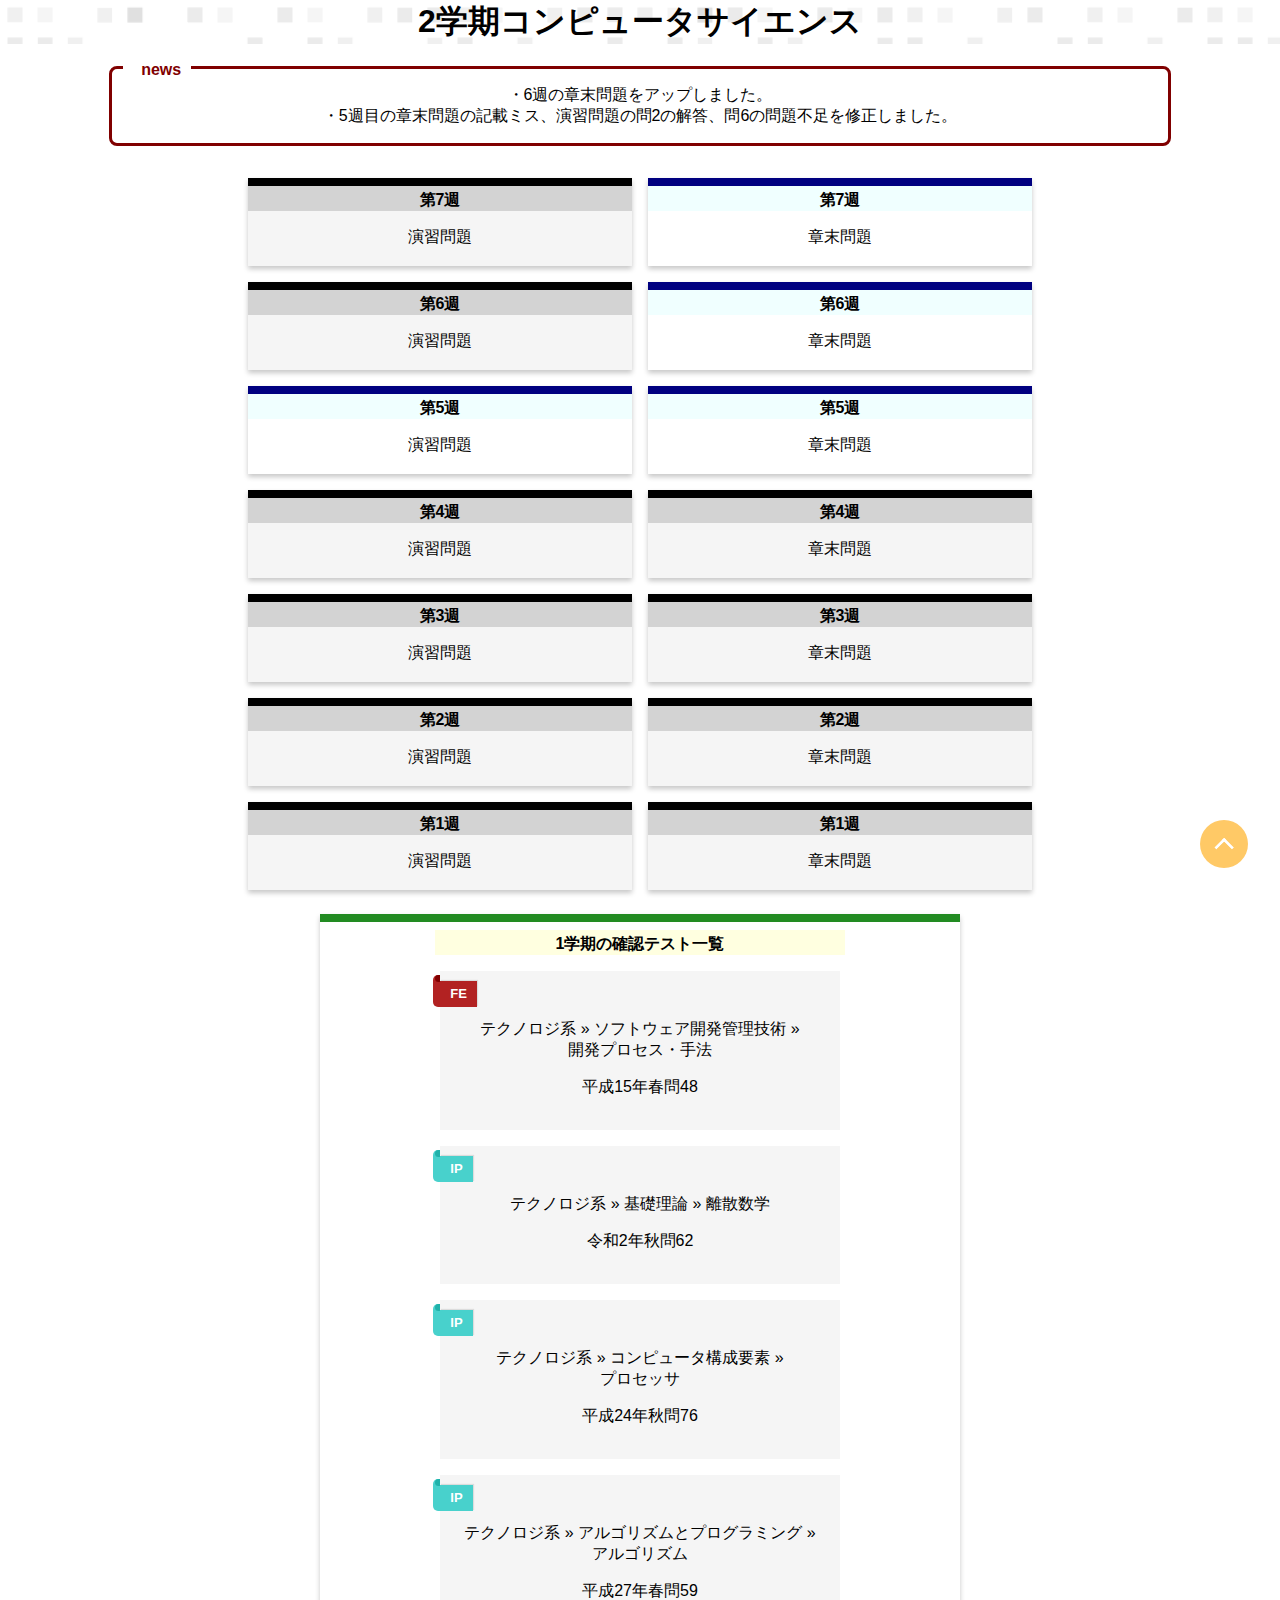
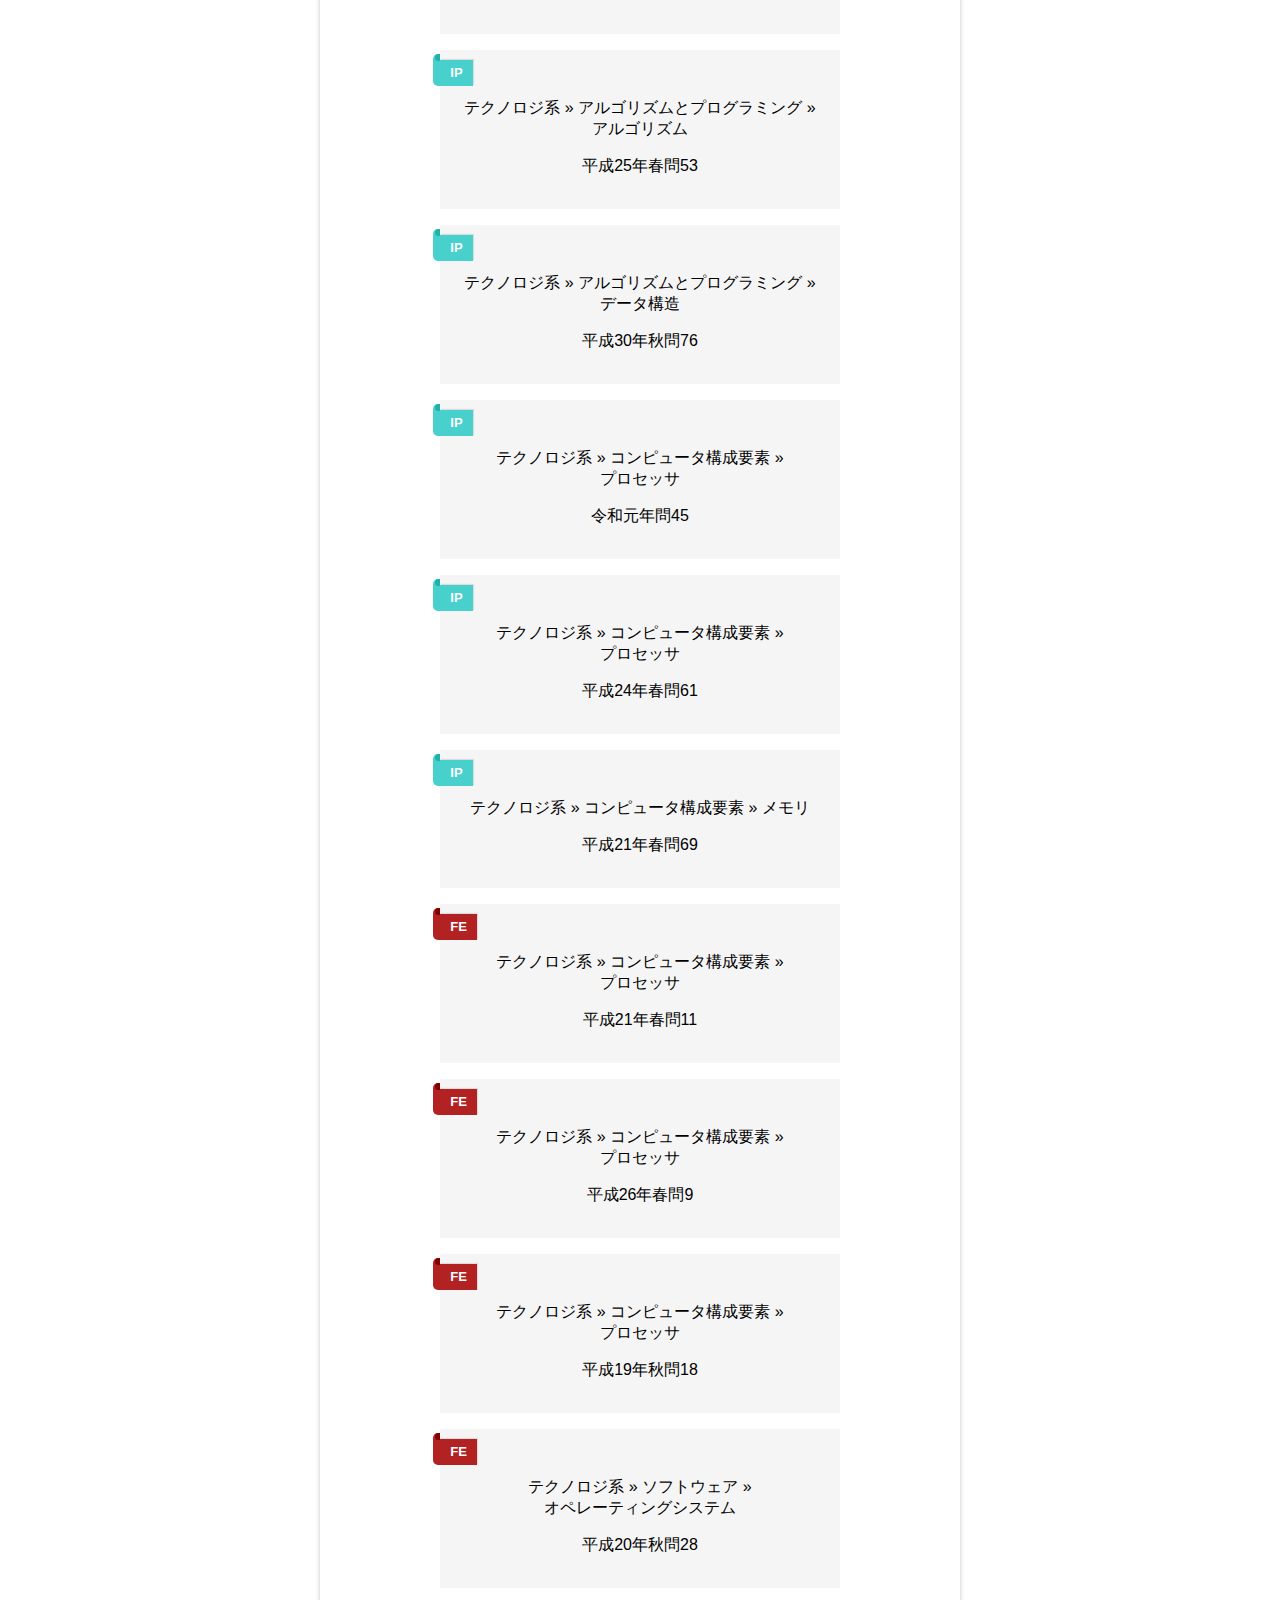
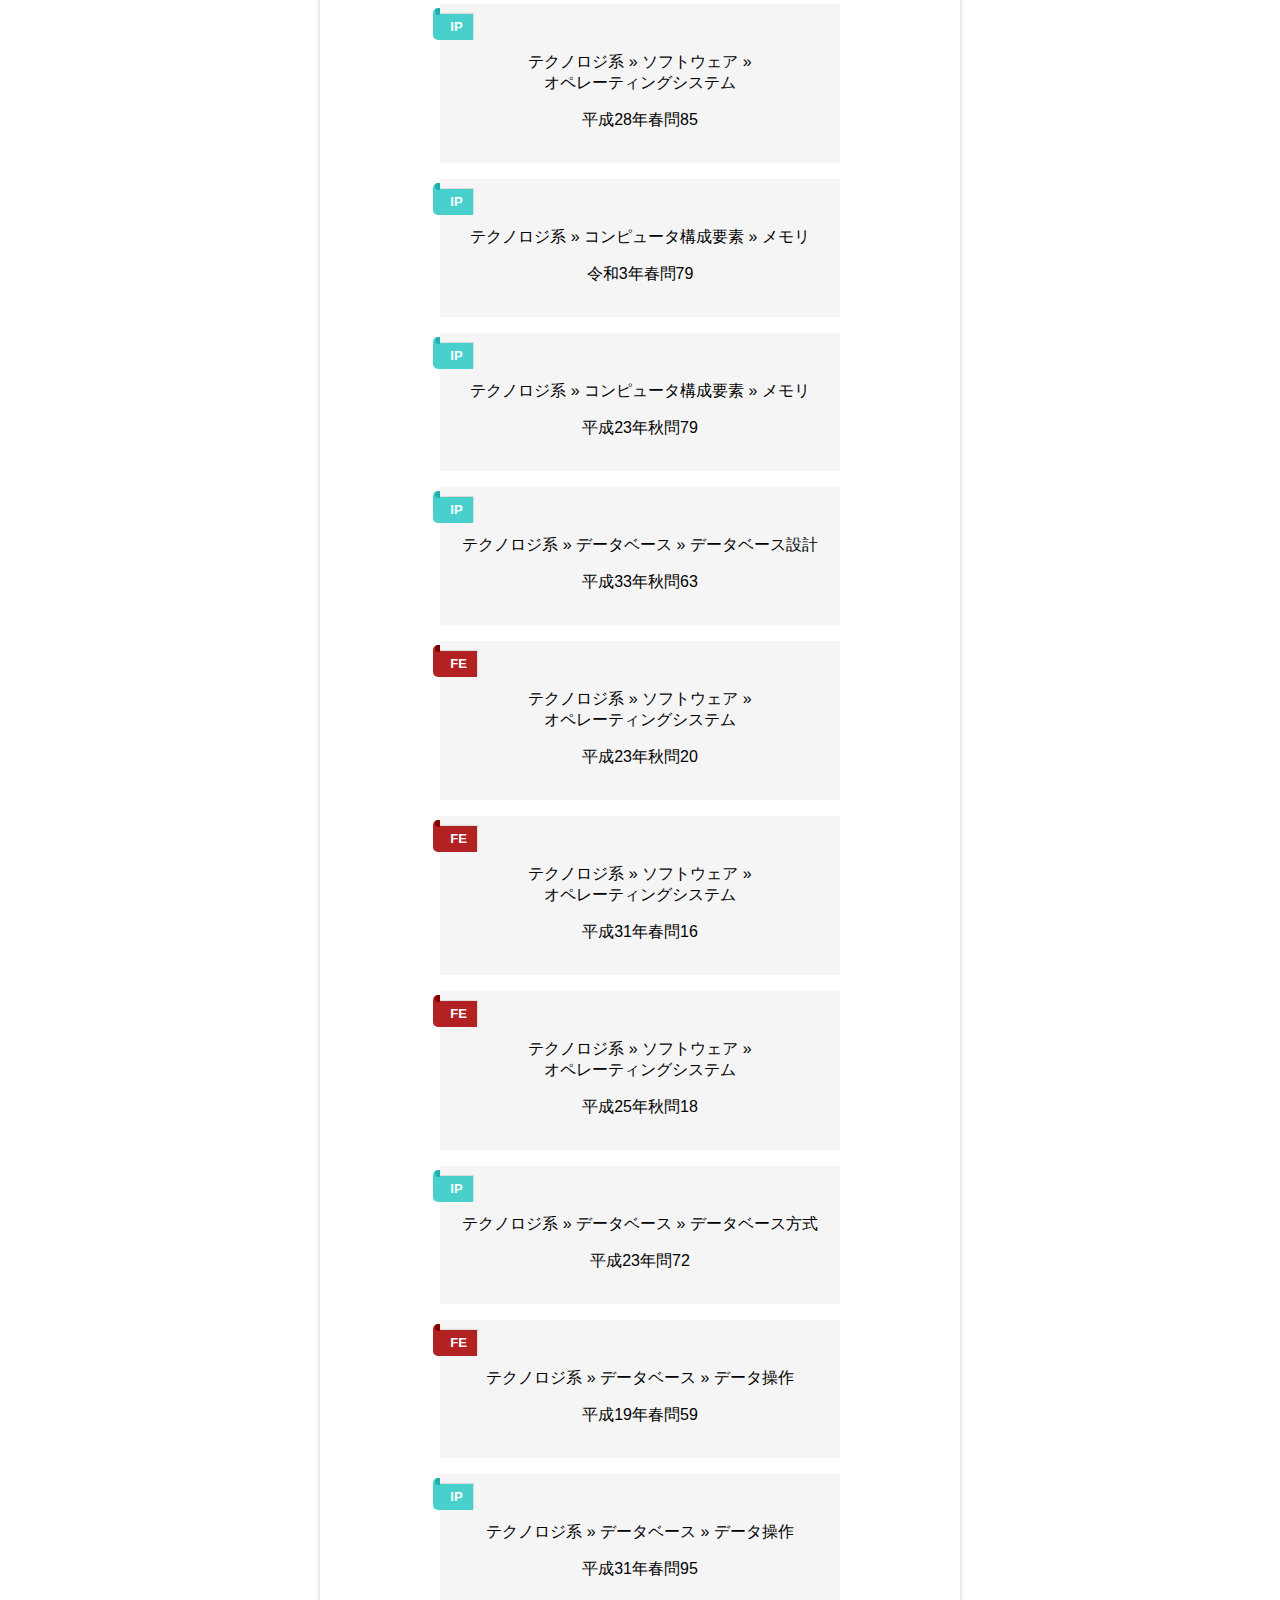
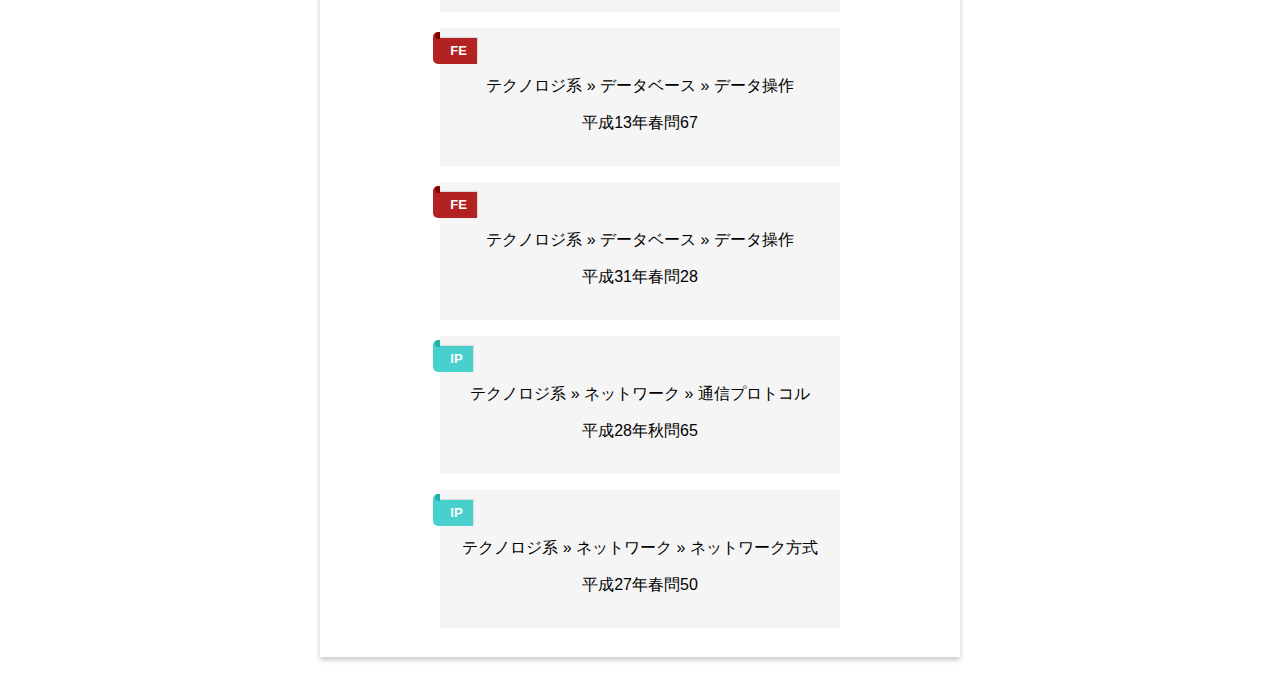
==== index.html @ ef357060 "Update index.html" ====
<!doctype html>
<html>
	<head>
		<meta charset = "UTF-8">
		<meta name = "viewport" content = "width = device-width, initial-scale = 1">
		<title>コンピュータサイエンスまとめ</title>
		<link rel="shortcut icon" type="image/x-icon" href="img/icon.png">
		<link rel = "stylesheet" href = "css/StyleSheet.css" />
	</head>
	<body id = "Page_top">
		<h1 id = "BgH1"><div>2学期コンピュータサイエンス</div></h1>
		<div class = "info">
			<div class = "infoTitle"><span class = "blink">news</span></div>
				<div>・6週の章末問題をアップしました。</div>
				<div>・5週目の章末問題の記載ミス、演習問題の問2の解答、問6の問題不足を修正しました。</div>
			</div>
		</div>
		<div id = "scl"></div>
		<div id = "week">
			<div id = "DMcontents">
				<div id = "DMweeknum">第7週</div><div>演習問題</div>
			</div>
			<div id = "contents">
				<div id = "weeknum">第7週</div><div><a href = "syoumatu6.html">章末問題</a></div>
			</div>
		</div>
		<div id = "week">
			<div id = "DMcontents">
				<div id = "DMweeknum">第6週</div><div>演習問題</div>
			</div>
			<div id = "contents">
				<div id = "weeknum">第6週</div><div><a href = "syoumatu5.html">章末問題</a></div>
			</div>
		</div>
		<div id = "week">
			<div id = "contents">
				<div id = "weeknum">第5週</div><div><a href = "ensyuu5.html">演習問題</a></div>
			</div>
			<div id = "contents">
				<div id = "weeknum">第5週</div><div><a href = "syoumatu5.html">章末問題</a></div>
			</div>
		</div>
		<div id = "week">
			<div id = "DMcontents">
				<div id = "DMweeknum">第4週</div><div>演習問題</div>
			</div>
			<div id = "DMcontents">
				<div id = "DMweeknum">第4週</div><div>章末問題</div>
			</div>
		</div>
		<div id = "week">
			<div id = "DMcontents">
				<div id = "DMweeknum">第3週</div><div>演習問題</div>
			</div>
			<div id = "DMcontents">
				<div id = "DMweeknum">第3週</div><div>章末問題</div>
			</div>
		</div>
		<div id = "week">
			<div id = "DMcontents">
				<div id = "DMweeknum">第2週</div><div>演習問題</div>
			</div>
			<div id = "DMcontents">
				<div id = "DMweeknum">第2週</div><div>章末問題</div>
			</div>
		</div>
		<div id = "week">
			<div id = "DMcontents">
				<div id = "DMweeknum">第1週</div><div>演習問題</div>
			</div>
			<div id = "DMcontents">
				<div id = "DMweeknum">第1週</div><div>章末問題</div>
			</div>
		</div>
		<div id = "beforeGakki">
			<div id = "beforeGakki_contents">
				<div id = "beforeGakki_weeknum">1学期の確認テスト一覧</div>
				<div class="beforeGakki">
					<h3 class="beforeGakkiFE">FE</h3>
					<div>テクノロジ系 » ソフトウェア開発管理技術 » 開発プロセス・手法</div>
					<div><a href = "https://www.fe-siken.com/kakomon/15_haru/q48.html" target = "_blank"">平成15年春問48</a></div>
				</div>
				<div class="beforeGakki">
					<h3 class="beforeGakkiIP">IP</h3>
					<div>テクノロジ系 » 基礎理論 » 離散数学</div>
					<div><a href = "https://www.itpassportsiken.com/kakomon/02_aki/q62.html" target = "_blank">令和2年秋問62</a></div>
				</div>
				<div class="beforeGakki">
					<h3 class="beforeGakkiIP">IP</h3>
					<div>テクノロジ系 » コンピュータ構成要素 » プロセッサ</div>
					<div><a href = "https://www.itpassportsiken.com/kakomon/24_aki/q76.html" target = "_blank">平成24年秋問76</a></div>
				</div>
				<div class="beforeGakki">
					<h3 class="beforeGakkiIP">IP</h3>
					<div>テクノロジ系 » アルゴリズムとプログラミング » アルゴリズム</div>
					<div><a href = "https://www.itpassportsiken.com/kakomon/27_haru/q59.html" target = "_blank">平成27年春問59</a></div>
				</div>
				<div class="beforeGakki">
					<h3 class="beforeGakkiIP">IP</h3>
					<div>テクノロジ系 » アルゴリズムとプログラミング » アルゴリズム</div>
					<div><a href = "https://www.itpassportsiken.com/kakomon/25_haru/q53.html" target = "_blank">平成25年春問53</a></div>
				</div>
				<div class="beforeGakki">
					<h3 class="beforeGakkiIP">IP</h3>
					<div>テクノロジ系 » アルゴリズムとプログラミング » データ構造</div>
					<div><a href = "https://www.itpassportsiken.com/kakomon/30_aki/q76.html" target = "_blank">平成30年秋問76</a></div>
				</div>
				<div class="beforeGakki">
					<h3 class="beforeGakkiIP">IP</h3>
					<div>テクノロジ系 » コンピュータ構成要素 » プロセッサ</div>
					<div><a href = "https://www.itpassportsiken.com/kakomon/01_sample/q45.html" target = "_blank">令和元年問45</a></div>
				</div>
				<div class="beforeGakki">
					<h3 class="beforeGakkiIP">IP</h3>
					<div>テクノロジ系 » コンピュータ構成要素 » プロセッサ</div>
					<div><a href = "https://www.itpassportsiken.com/kakomon/24_haru/q61.html" target = "_blank">平成24年春問61</a></div>
				</div>
				<div class="beforeGakki">
					<h3 class="beforeGakkiIP">IP</h3>
					<div>テクノロジ系 » コンピュータ構成要素 » メモリ</div>
					<div><a href = "https://www.itpassportsiken.com/kakomon/21_haru/q69.html" target = "_blank">平成21年春問69</a></div>
				</div>
				<div class="beforeGakki">
					<h3 class="beforeGakkiFE">FE</h3>
					<div>テクノロジ系 » コンピュータ構成要素 » プロセッサ</div>
					<div><a href = "https://www.fe-siken.com/kakomon/21_haru/q11.html" target = "_blank">平成21年春問11</a></div>
				</div>
				<div class="beforeGakki">
					<h3 class="beforeGakkiFE">FE</h3>
					<div>テクノロジ系 » コンピュータ構成要素 » プロセッサ</div>
					<div><a href = "https://www.fe-siken.com/kakomon/26_haru/q9.html" target = "_blank">平成26年春問9</a></div>
				</div>
				<div class="beforeGakki">
					<h3 class="beforeGakkiFE">FE</h3>
					<div>テクノロジ系 » コンピュータ構成要素 » プロセッサ</div>
					<div><a href = "https://www.fe-siken.com/kakomon/19_aki/q18.html" target = "_blank">平成19年秋問18</a></div>
				</div>
				<div class="beforeGakki">
					<h3 class="beforeGakkiFE">FE</h3>
					<div>テクノロジ系 » ソフトウェア » オペレーティングシステム</div>
					<div><a href = "https://www.fe-siken.com/kakomon/20_aki/q28.html" target = "_blank">平成20年秋問28</a></div>
				</div>
				<div class="beforeGakki">
					<h3 class="beforeGakkiIP">IP</h3>
					<div>テクノロジ系 » ソフトウェア » オペレーティングシステム</div>
					<div><a href = "https://www.itpassportsiken.com/kakomon/28_haru/q85.html" target = "_blank">平成28年春問85</a></div>
				</div>
				<div class="beforeGakki">
					<h3 class="beforeGakkiIP">IP</h3>
					<div>テクノロジ系 » コンピュータ構成要素 » メモリ</div>
					<div><a href = "https://www.itpassportsiken.com/kakomon/03_haru/q64.html" target = "_blank">令和3年春問79</a></div>
				</div>
				<div class="beforeGakki">
					<h3 class="beforeGakkiIP">IP</h3>
					<div>テクノロジ系 » コンピュータ構成要素 » メモリ</div>
					<div><a href = "https://www.itpassportsiken.com/kakomon/23_aki/q79.html" target = "_blank">平成23年秋問79</a></div>
				</div>
				<div class="beforeGakki">
					<h3 class="beforeGakkiIP">IP</h3>
					<div>テクノロジ系 » データベース » データベース設計</div>
					<div><a href = "https://www.itpassportsiken.com/kakomon/22_aki/q63.html" target = "_blank">平成33年秋問63</a></div>
				</div>
				<div class="beforeGakki">
					<h3 class="beforeGakkiFE">FE</h3>
					<div>テクノロジ系 » ソフトウェア » オペレーティングシステム</div>
					<div><a href = "https://www.fe-siken.com/kakomon/23_aki/q20.html" target = "_blank">平成23年秋問20</a></div>
				</div>
				<div class="beforeGakki">
					<h3 class="beforeGakkiFE">FE</h3>
					<div>テクノロジ系 » ソフトウェア » オペレーティングシステム</div>
					<div><a href = "https://www.fe-siken.com/kakomon/31_haru/q16.html" target = "_blank">平成31年春問16</a></div>
				</div>
				<div class="beforeGakki">
					<h3 class="beforeGakkiFE">FE</h3>
					<div>テクノロジ系 » ソフトウェア » オペレーティングシステム</div>
					<div><a href = "https://www.fe-siken.com/kakomon/25_aki/q18.html" target = "_blank">平成25年秋問18</a></div>
				</div>
				<div class="beforeGakki">
					<h3 class="beforeGakkiIP">IP</h3>
					<div>テクノロジ系 » データベース » データベース方式</div>
					<div><a href = "https://www.itpassportsiken.com/bunya.php?m=21&s=1&no=8" target = "_blank">平成23年問72</a></div>
				</div>
				<div class="beforeGakki">
					<h3 class="beforeGakkiFE">FE</h3>
					<div>テクノロジ系 » データベース » データ操作</div>
					<div><a href = "https://www.fe-siken.com/bunya.php?m=9&s=3&no=55" target = "_blank">平成19年春問59</a></div>
				</div>
				<div class="beforeGakki">
					<h3 class="beforeGakkiIP">IP</h3>
					<div>テクノロジ系 » データベース » データ操作</div>
					<div><a href = "https://www.itpassportsiken.com/bunya.php?m=21&s=3&no=4" target = "_blank">平成31年春問95</a></div>
				</div>
				<div class="beforeGakki">
					<h3 class="beforeGakkiFE">FE</h3>
					<div>テクノロジ系 » データベース » データ操作</div>
					<div><a href = "https://www.fe-siken.com/bunya.php?m=9&s=3&no=5" target = "_blank">平成13年春問67</a></div>
				</div>
				<div class="beforeGakki">
					<h3 class="beforeGakkiFE">FE</h3>
					<div>テクノロジ系 » データベース » データ操作</div>
					<div><a href = "https://www.fe-siken.com/bunya.php?m=9&s=3&no=4" target = "_blank">平成31年春問28</a></div>
				</div>
				<div class="beforeGakki">
					<h3 class="beforeGakkiIP">IP</h3>
					<div>テクノロジ系 » ネットワーク » 通信プロトコル</div>
					<div><a href = "https://www.itpassportsiken.com/bunya.php?m=22&s=2&no=8" target = "_blank">平成28年秋問65</a></div>
				</div>
				<div class="beforeGakki">
					<h3 class="beforeGakkiIP">IP</h3>
					<div>テクノロジ系 » ネットワーク » ネットワーク方式</div>
					<div><a href = "https://www.itpassportsiken.com/bunya.php?m=22&s=1&no=41" target = "_blank">平成27年春問50</a></div>
				</div>
			</div>
		</div>
		<div class = "ToTop"><a href = "#Page_top"></a></div>
	</body>
</html>
---- css/StyleSheet.css ----
@charset "UTF-8";

* { font-family: sans-serif; word-break: keep-all; overflow-wrap: break-word; margin: 0; padding: 0; }
body { -webkit-text-size-adjust: 100%; }

#BgH1 { margin-bottom: .7em; background-color: white; background-image: url("data:image/svg+xml,%3Csvg xmlns='http://www.w3.org/2000/svg' viewBox='0 0 2000 1500'%3E%3Cdefs%3E%3Crect stroke='%23ffffff' stroke-width='.5' width='1' height='1' id='s'/%3E%3Cpattern id='a' width='3' height='3' patternUnits='userSpaceOnUse' patternTransform='scale(50) translate(-980 -735)'%3E%3Cuse fill='%23fafafa' href='%23s' y='2'/%3E%3Cuse fill='%23fafafa' href='%23s' x='1' y='2'/%3E%3Cuse fill='%23f5f5f5' href='%23s' x='2' y='2'/%3E%3Cuse fill='%23f5f5f5' href='%23s'/%3E%3Cuse fill='%23f0f0f0' href='%23s' x='2'/%3E%3Cuse fill='%23f0f0f0' href='%23s' x='1' y='1'/%3E%3C/pattern%3E%3Cpattern id='b' width='7' height='11' patternUnits='userSpaceOnUse' patternTransform='scale(50) translate(-980 -735)'%3E%3Cg fill='%23ebebeb'%3E%3Cuse href='%23s'/%3E%3Cuse href='%23s' y='5' /%3E%3Cuse href='%23s' x='1' y='10'/%3E%3Cuse href='%23s' x='2' y='1'/%3E%3Cuse href='%23s' x='2' y='4'/%3E%3Cuse href='%23s' x='3' y='8'/%3E%3Cuse href='%23s' x='4' y='3'/%3E%3Cuse href='%23s' x='4' y='7'/%3E%3Cuse href='%23s' x='5' y='2'/%3E%3Cuse href='%23s' x='5' y='6'/%3E%3Cuse href='%23s' x='6' y='9'/%3E%3C/g%3E%3C/pattern%3E%3Cpattern id='h' width='5' height='13' patternUnits='userSpaceOnUse' patternTransform='scale(50) translate(-980 -735)'%3E%3Cg fill='%23ebebeb'%3E%3Cuse href='%23s' y='5'/%3E%3Cuse href='%23s' y='8'/%3E%3Cuse href='%23s' x='1' y='1'/%3E%3Cuse href='%23s' x='1' y='9'/%3E%3Cuse href='%23s' x='1' y='12'/%3E%3Cuse href='%23s' x='2'/%3E%3Cuse href='%23s' x='2' y='4'/%3E%3Cuse href='%23s' x='3' y='2'/%3E%3Cuse href='%23s' x='3' y='6'/%3E%3Cuse href='%23s' x='3' y='11'/%3E%3Cuse href='%23s' x='4' y='3'/%3E%3Cuse href='%23s' x='4' y='7'/%3E%3Cuse href='%23s' x='4' y='10'/%3E%3C/g%3E%3C/pattern%3E%3Cpattern id='c' width='17' height='13' patternUnits='userSpaceOnUse' patternTransform='scale(50) translate(-980 -735)'%3E%3Cg fill='%23e5e5e5'%3E%3Cuse href='%23s' y='11'/%3E%3Cuse href='%23s' x='2' y='9'/%3E%3Cuse href='%23s' x='5' y='12'/%3E%3Cuse href='%23s' x='9' y='4'/%3E%3Cuse href='%23s' x='12' y='1'/%3E%3Cuse href='%23s' x='16' y='6'/%3E%3C/g%3E%3C/pattern%3E%3Cpattern id='d' width='19' height='17' patternUnits='userSpaceOnUse' patternTransform='scale(50) translate(-980 -735)'%3E%3Cg fill='%23ffffff'%3E%3Cuse href='%23s' y='9'/%3E%3Cuse href='%23s' x='16' y='5'/%3E%3Cuse href='%23s' x='14' y='2'/%3E%3Cuse href='%23s' x='11' y='11'/%3E%3Cuse href='%23s' x='6' y='14'/%3E%3C/g%3E%3Cg fill='%23e0e0e0'%3E%3Cuse href='%23s' x='3' y='13'/%3E%3Cuse href='%23s' x='9' y='7'/%3E%3Cuse href='%23s' x='13' y='10'/%3E%3Cuse href='%23s' x='15' y='4'/%3E%3Cuse href='%23s' x='18' y='1'/%3E%3C/g%3E%3C/pattern%3E%3Cpattern id='e' width='47' height='53' patternUnits='userSpaceOnUse' patternTransform='scale(50) translate(-980 -735)'%3E%3Cg fill='%23F60'%3E%3Cuse href='%23s' x='2' y='5'/%3E%3Cuse href='%23s' x='16' y='38'/%3E%3Cuse href='%23s' x='46' y='42'/%3E%3Cuse href='%23s' x='29' y='20'/%3E%3C/g%3E%3C/pattern%3E%3Cpattern id='f' width='59' height='71' patternUnits='userSpaceOnUse' patternTransform='scale(50) translate(-980 -735)'%3E%3Cg fill='%23F60'%3E%3Cuse href='%23s' x='33' y='13'/%3E%3Cuse href='%23s' x='27' y='54'/%3E%3Cuse href='%23s' x='55' y='55'/%3E%3C/g%3E%3C/pattern%3E%3Cpattern id='g' width='139' height='97' patternUnits='userSpaceOnUse' patternTransform='scale(50) translate(-980 -735)'%3E%3Cg fill='%23F60'%3E%3Cuse href='%23s' x='11' y='8'/%3E%3Cuse href='%23s' x='51' y='13'/%3E%3Cuse href='%23s' x='17' y='73'/%3E%3Cuse href='%23s' x='99' y='57'/%3E%3C/g%3E%3C/pattern%3E%3C/defs%3E%3Crect fill='url(%23a)' width='100%25' height='100%25'/%3E%3Crect fill='url(%23b)' width='100%25' height='100%25'/%3E%3Crect fill='url(%23h)' width='100%25' height='100%25'/%3E%3Crect fill='url(%23c)' width='100%25' height='100%25'/%3E%3Crect fill='url(%23d)' width='100%25' height='100%25'/%3E%3Crect fill='url(%23e)' width='100%25' height='100%25'/%3E%3Crect fill='url(%23f)' width='100%25' height='100%25'/%3E%3Crect fill='url(%23g)' width='100%25' height='100%25'/%3E%3C/svg%3E"); background-attachment: fixed; text-align: center; }
.blink { -webkit-animation: blink 3s ease infinite; animation: blink 3s ease infinite; padding-left: .5em; color: maroon; font-weight: bold; }
@-webkit-keyframes blink { 0% { opacity: 0; } 100% { opacity: 1; } }
@keyframes blink { 0% { opacity: 0 ;} 100% { opacity: 1; } }

.info { background-color: white; text-align: center; position: relative; margin: 0 auto; width: 80%; padding: 1em; border: .2em solid maroon; border-radius: .5em; z-index: 2; }
.infoTitle { position: absolute; display: inline-block; top: -.7em; left: .7em; padding: 0 10px; line-height: 1.5em; font-size: 1em; background: white; color: maroon; font-weight: bold; }
.ToTop{ width: 3em; height: 3em; position: fixed; right: 2em; bottom: 2em; background: orange; opacity: 0.6; border-radius: 50%; z-index: 1; }
.ToTop a{ position: relative; display: block; width: 5em; height: 5em; }
.ToTop::before{ position: absolute; font-size: .7em; border-top: .3em solid white; border-right: .3em solid white; border-right-radius: 20px; border-radius: 0 .12em; content: ""; transform: translate( 1em, -.5em ) rotate( 315deg ); display: inline-block; padding-top: 0em; padding-left: 0em; width: 1em; height: 1em; right: 2.5em; bottom: .7em; }
#scl { background-color: white; height: 1.5em; width: 100%; position: relative; z-index: 2; }

#week { display: flex; justify-content: center; width: 100%; margin: 0 auto; text-align: center; }
#contents { padding: 0; margin: .5em; border-top: solid .5em navy; box-shadow: 0 3px 5px rgba(0, 0, 0, 0.22); height: 5em; width: 30%; }
#beforeGakki { display: flex; justify-content: center; width: 40rem; margin: 1em auto; text-align: center; border-top: solid .5em forestgreen; box-shadow: 0 3px 5px rgba(0, 0, 0, 0.22);  }
#beforeGakki_contents { padding: 0 0 1em 0; margin: .5em; width: 64%; }
#DMcontents { padding: 0; margin: .5em; border-top: solid .5em black; box-shadow: 0 3px 5px rgba(0, 0, 0, 0.22); height: 5em; width: 30%; background-color: whitesmoke; }
#beforeGakki_weeknum { font-weight: bold; padding-top: .2em; background-color: lightyellow; }
#DMweeknum { margin-bottom: 1em; font-weight: bold; padding-top: .2em; background-color: lightgray; }
#weeknum { margin-bottom: 1em; font-weight: bold; padding-top: .2em; background-color: azure; }
.beforeGakki { display: block; position: relative; margin: .35em auto; margin-top: 1em; padding: 1em; padding-top: 3em; width: 90%; background: whitesmoke; }
.beforeGakkiFE div { margin-top: 0; }
.beforeGakkiFE { display: inline-block; position: absolute; left: 0; top: 10px; box-sizing: border-box; padding: 0 10px; margin: 0 .05em; height: 2em; line-height: 2em; font-size: small; color: white; background: firebrick; box-shadow: 1px -1px 1px rgba(0, 0, 0, 0.1); }
.beforeGakkiFE:before { position: absolute; content: ''; top: -6px; left: -7px; border: none; height: 2.5em; width: 7px; background: firebrick; border-radius: 5px 0 0 5px; }
.beforeGakkiFE:after { position: absolute; content: ''; top: -6px; left: -5px; height: 7px; width: 5px; background: maroon; border-radius: 5px 0 0 5px; }
.beforeGakki div { margin-bottom: 1em; }
.beforeGakkiIP { display: inline-block; position: absolute; left: 0; top: 10px; box-sizing: border-box; padding: 0 10px; margin: 0 .05em; height: 2em; line-height: 2em; font-size: small; color: white; background: mediumturquoise; box-shadow: 1px -1px 1px rgba(0, 0, 0, 0.1); }
.beforeGakkiIP:before { position: absolute; content: ''; top: -6px; left: -7px; border: none; height: 2.5em; width: 7px; background: mediumturquoise; border-radius: 5px 0 0 5px; }
.beforeGakkiIP:after { position: absolute; content: ''; top: -6px; left: -5px; height: 7px; width: 5px; background: lightseagreen; border-radius: 5px 0 0 5px; }
a { text-decoration: none; }
a:link, a:visited, a:hover, a:active { color: black; }
.beforeGakki div a:hover { box-shadow: 0 15px 30px -5px rgba( 0, 0, 0, .15 ), 0 0 5px rgba( 0, 0, 0, .1 ); transform: translateY( -4px ); padding: .5em; }
.contents div a:hover { box-shadow: 0 15px 30px -5px rgba( 0, 0, 0, .15 ), 0 0 5px rgba( 0, 0, 0, .1 ); transform: translateY( -4px ); padding: .5em; }
.WaveRed { background: url( "../img/wave-red.png" ) bottom repeat-x; background-size: 1em; }

/* 共通 */
.CodeMaroon { color: maroon; }
.FontBold { font-weight: bold; }
.MarginTB10 { margin-top: 1em; margin-bottom: 1em; }

/* サブページ */
#SubPage_top { position: absolute; top: 0; width: 95%; margin-left: .5em; }
.balloon{ position: relative; padding: 1em; margin-top: .5em; background-color: teal; color: white; border-radius: 10px; width: 35%; left : 5em; }
.balloon::before{ content: ''; position: absolute; display: block; width: 0; height: 0; border-radius: 50%; transform: rotate( 45deg ); left: 20px; top: -15px; border-left: 20px solid teal; border-top: 20px solid teal; border-right: 20px solid transparent; border-bottom: 20px solid transparent; }
.balloon::after{ content: ''; position: absolute; display: block; width: 0; height: 0; border-radius: 50%; transform: rotate(45deg); left: 35px; top: -20px; border-left: 20px solid white; border-top: 20px solid white; border-right: 20px solid transparent; border-bottom: 20px solid transparent; }
.LinkAnserP { background-color: lightgreen; border: solid 1px black; padding: .7em 1em; width: 70%; margin: 1em 0 0 2em; }
.LinkAnserP:hover { opacity: 0.5; }

@media screen and ( max-width: 600px ){ 
	#contents, #DMcontents, #beforeGakki, .info { width: 87% !important; }
}
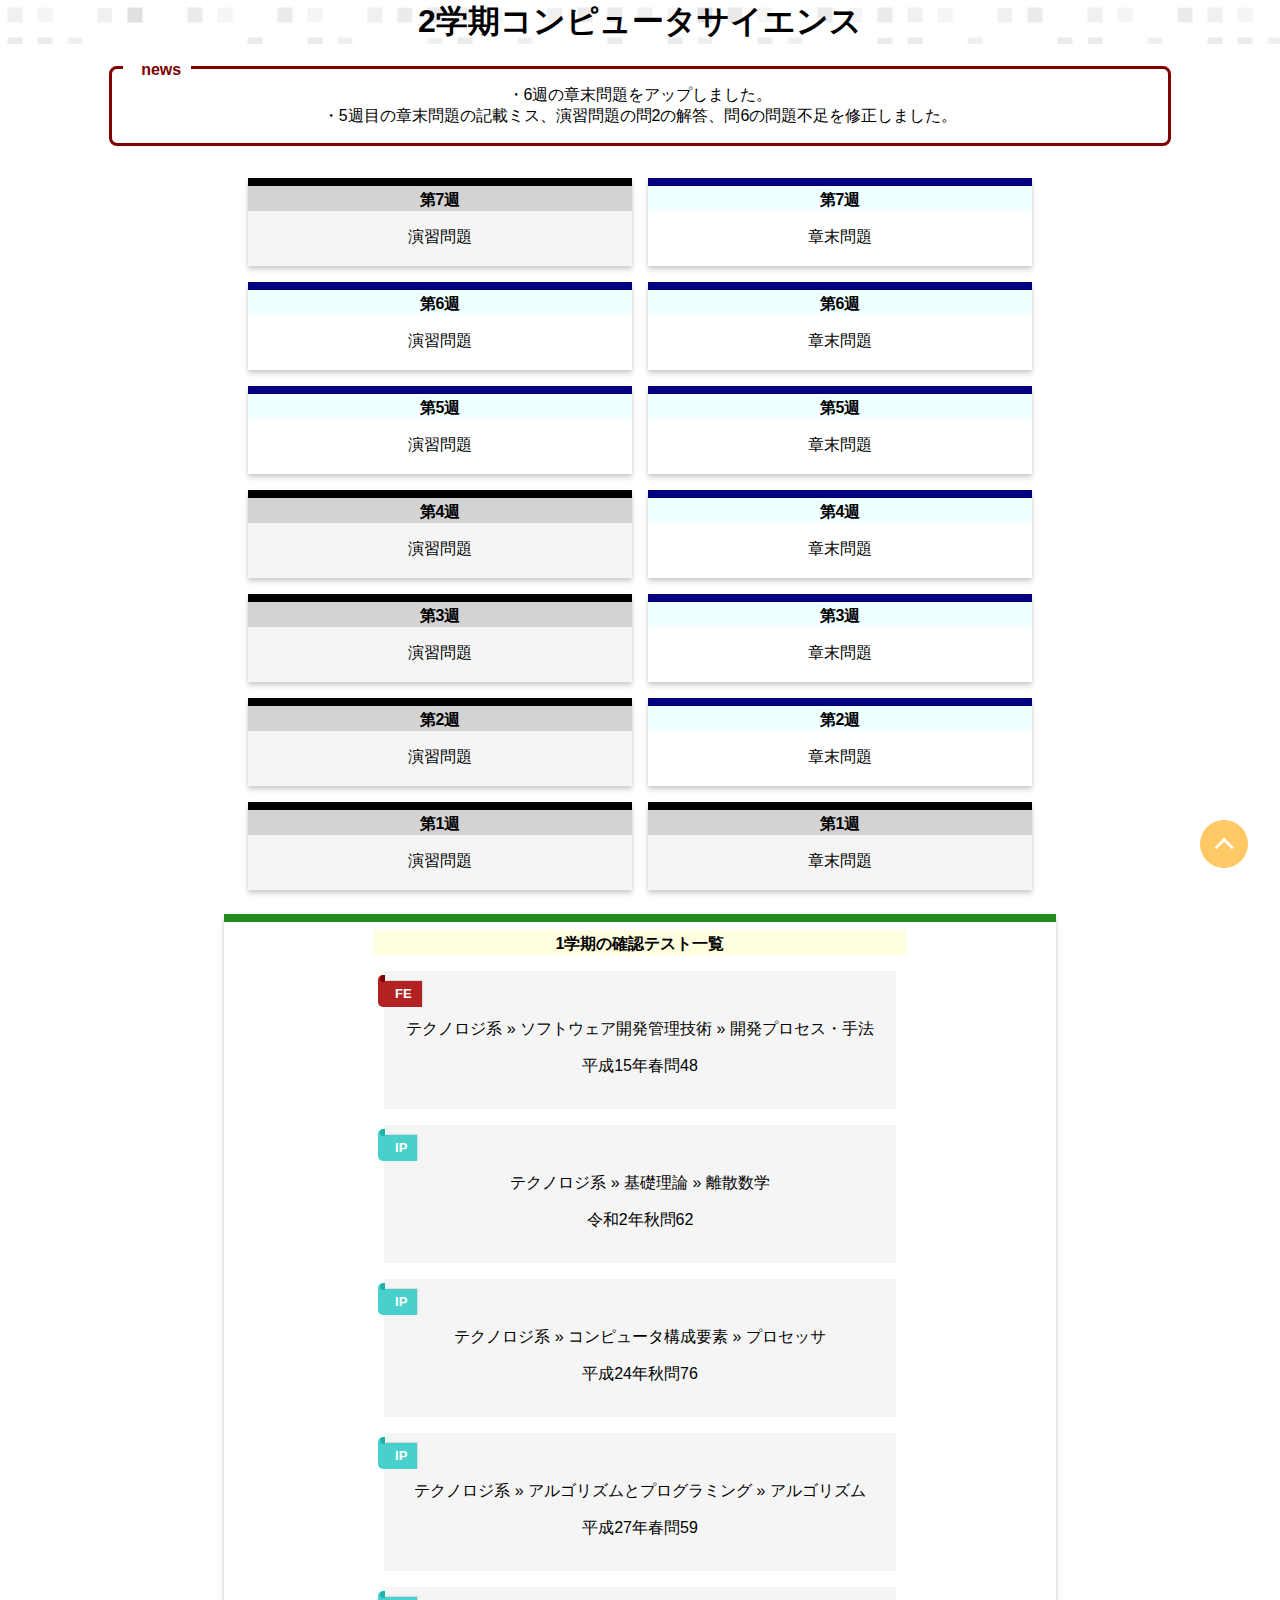
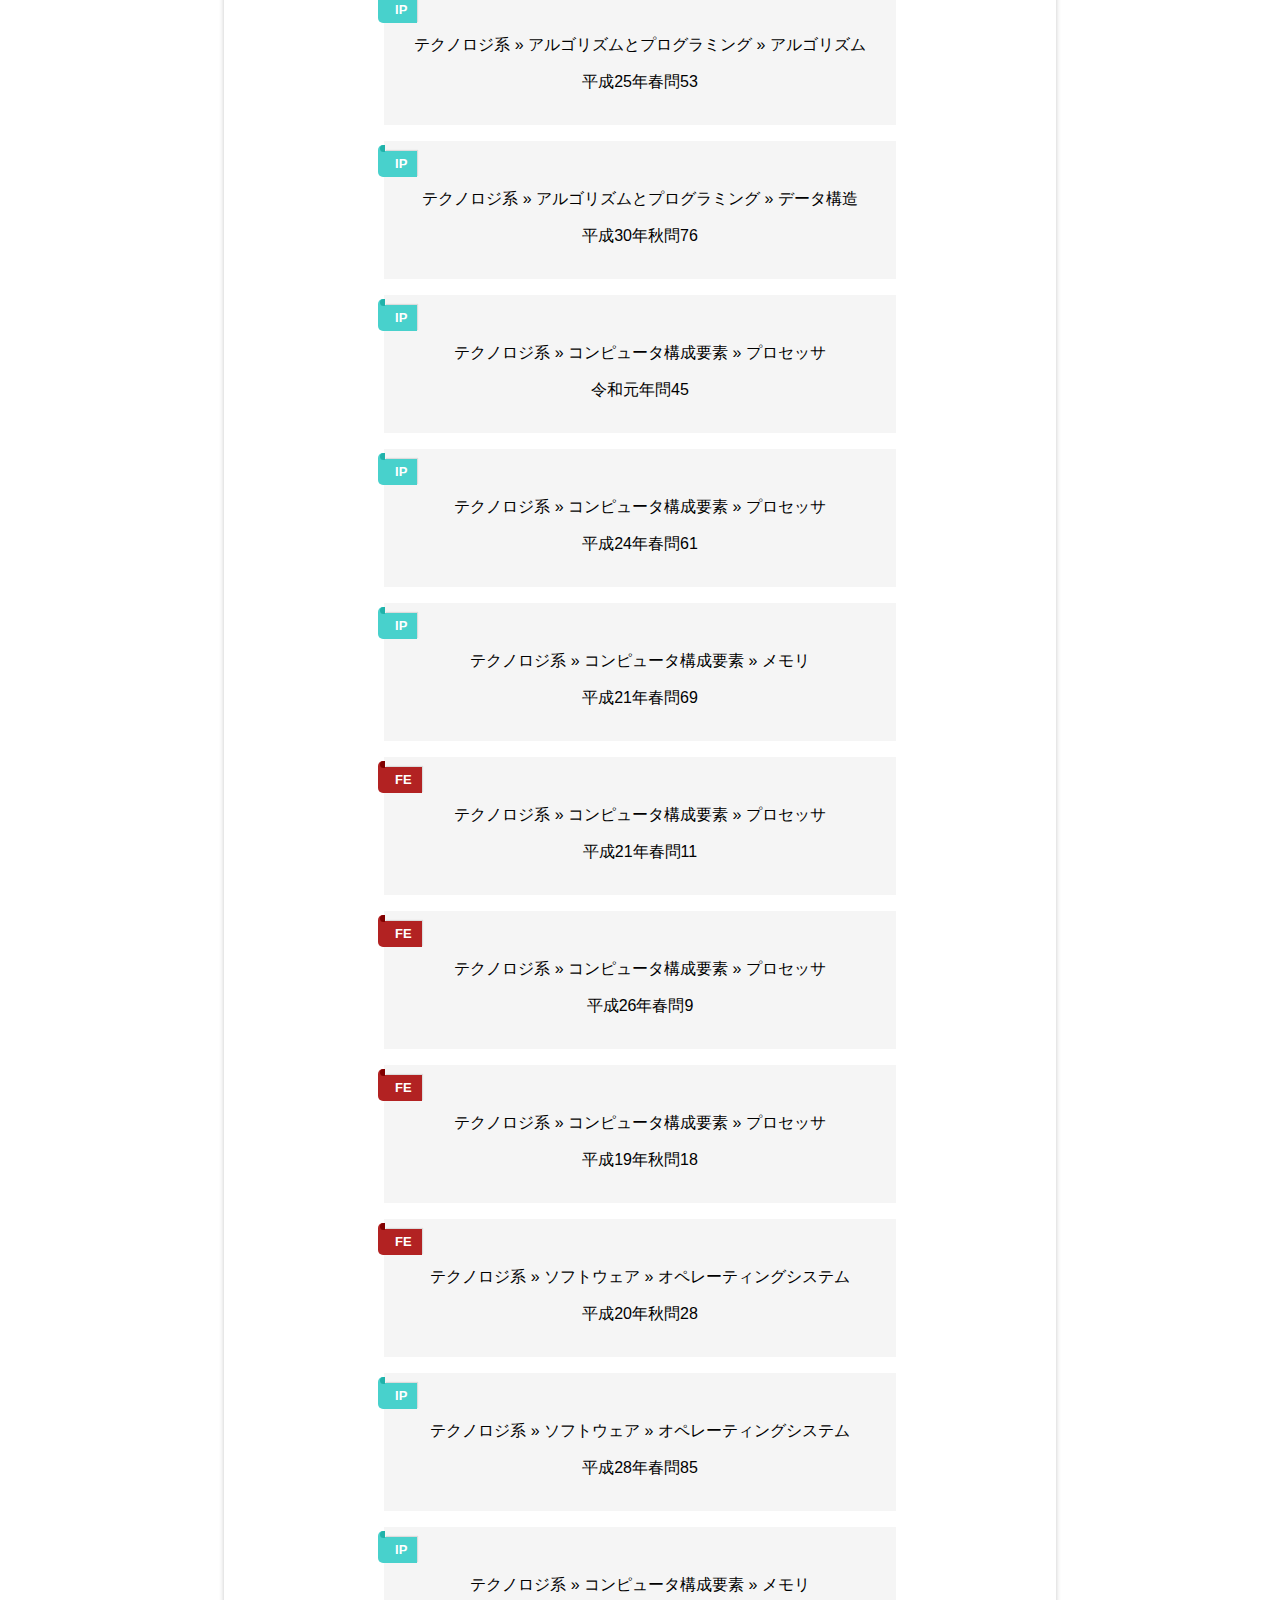
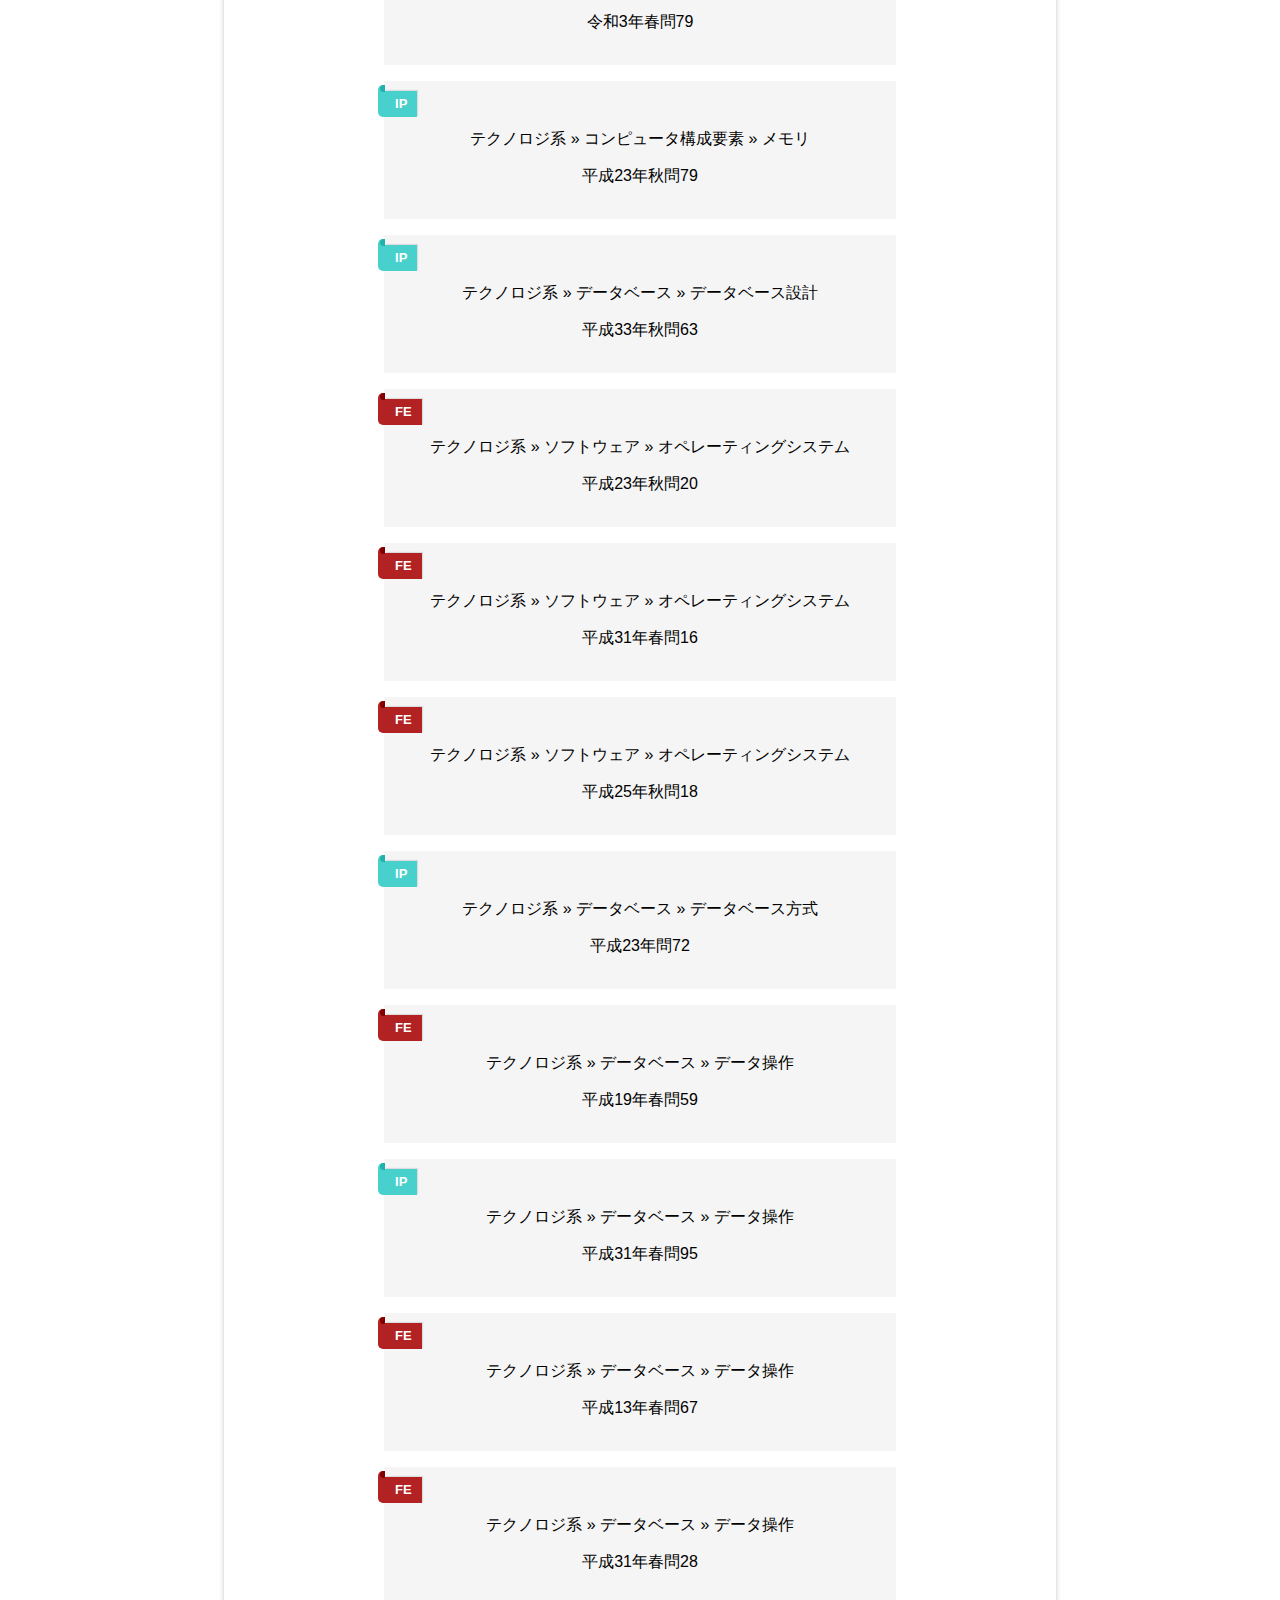
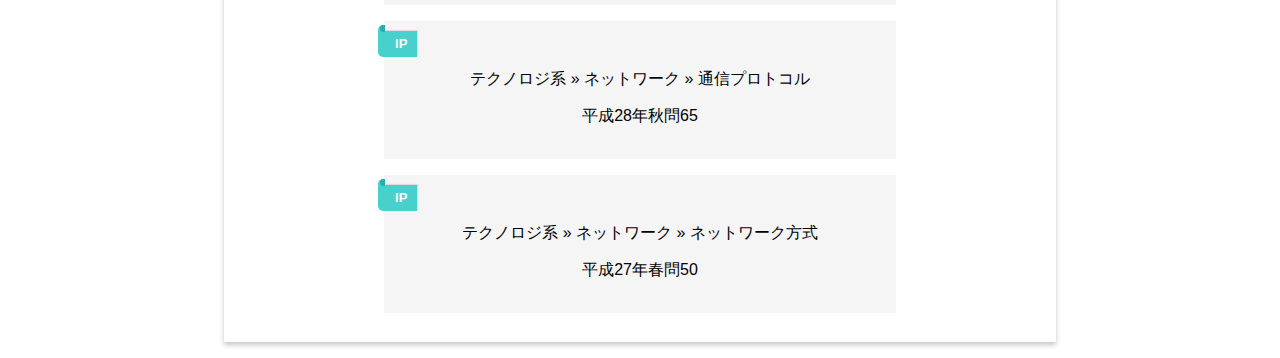
==== commit e051aa82: "Add files via upload" ====
--- a/index.html
+++ b/index.html
@@ -25,8 +25,8 @@
 			</div>
 		</div>
 		<div id = "week">
-			<div id = "DMcontents">
-				<div id = "DMweeknum">第6週</div><div>演習問題</div>
+			<div id = "contents">
+				<div id = "weeknum">第6週</div><div><a href = "ensyuu6.html">演習問題</a></div>
 			</div>
 			<div id = "contents">
 				<div id = "weeknum">第6週</div><div><a href = "syoumatu5.html">章末問題</a></div>
@@ -44,24 +44,24 @@
 			<div id = "DMcontents">
 				<div id = "DMweeknum">第4週</div><div>演習問題</div>
 			</div>
-			<div id = "DMcontents">
-				<div id = "DMweeknum">第4週</div><div>章末問題</div>
+			<div id = "contents">
+				<div id = "weeknum">第4週</div><div><a href = "syoumatu4.html">章末問題</a></div>
 			</div>
 		</div>
 		<div id = "week">
 			<div id = "DMcontents">
 				<div id = "DMweeknum">第3週</div><div>演習問題</div>
 			</div>
-			<div id = "DMcontents">
-				<div id = "DMweeknum">第3週</div><div>章末問題</div>
+			<div id = "contents">
+				<div id = "weeknum">第3週</div><div><a href = "syoumatu3.html">章末問題</a></div>
 			</div>
 		</div>
 		<div id = "week">
 			<div id = "DMcontents">
 				<div id = "DMweeknum">第2週</div><div>演習問題</div>
 			</div>
-			<div id = "DMcontents">
-				<div id = "DMweeknum">第2週</div><div>章末問題</div>
+			<div id = "contents">
+				<div id = "weeknum">第2週</div><div><a href = "syoumatu2.html">章末問題</a></div>
 			</div>
 		</div>
 		<div id = "week">
--- a/css/StyleSheet.css
+++ b/css/StyleSheet.css
@@ -17,7 +17,7 @@
 
 #week { display: flex; justify-content: center; width: 100%; margin: 0 auto; text-align: center; }
 #contents { padding: 0; margin: .5em; border-top: solid .5em navy; box-shadow: 0 3px 5px rgba(0, 0, 0, 0.22); height: 5em; width: 30%; }
-#beforeGakki { display: flex; justify-content: center; width: 40rem; margin: 1em auto; text-align: center; border-top: solid .5em forestgreen; box-shadow: 0 3px 5px rgba(0, 0, 0, 0.22);  }
+#beforeGakki { display: flex; justify-content: center; width: 65%; margin: 1em auto; text-align: center; border-top: solid .5em forestgreen; box-shadow: 0 3px 5px rgba(0, 0, 0, 0.22);  }
 #beforeGakki_contents { padding: 0 0 1em 0; margin: .5em; width: 64%; }
 #DMcontents { padding: 0; margin: .5em; border-top: solid .5em black; box-shadow: 0 3px 5px rgba(0, 0, 0, 0.22); height: 5em; width: 30%; background-color: whitesmoke; }
 #beforeGakki_weeknum { font-weight: bold; padding-top: .2em; background-color: lightyellow; }
@@ -42,6 +42,7 @@
 .CodeMaroon { color: maroon; }
 .FontBold { font-weight: bold; }
 .MarginTB10 { margin-top: 1em; margin-bottom: 1em; }
+.MarginL10 { margin-left: 1em; }
 
 /* サブページ */
 #SubPage_top { position: absolute; top: 0; width: 95%; margin-left: .5em; }
@@ -50,7 +51,10 @@
 .balloon::after{ content: ''; position: absolute; display: block; width: 0; height: 0; border-radius: 50%; transform: rotate(45deg); left: 35px; top: -20px; border-left: 20px solid white; border-top: 20px solid white; border-right: 20px solid transparent; border-bottom: 20px solid transparent; }
 .LinkAnserP { background-color: lightgreen; border: solid 1px black; padding: .7em 1em; width: 70%; margin: 1em 0 0 2em; }
 .LinkAnserP:hover { opacity: 0.5; }
+.hanten { padding: .7em 0; }
+.hanten::before { content: "反転学習"; background: pink; border: solid 3px violet; margin: .5em; padding: .5em; }
+.hanten ul li { list-style-type: none; padding: .5em 1em; margin: .5em; background: lavender; border-top: solid 2px gray; border-bottom: solid 1px gray; }
 
-@media screen and ( max-width: 600px ){ 
+@media screen and ( max-width: 600px ){
 	#contents, #DMcontents, #beforeGakki, .info { width: 87% !important; }
 }
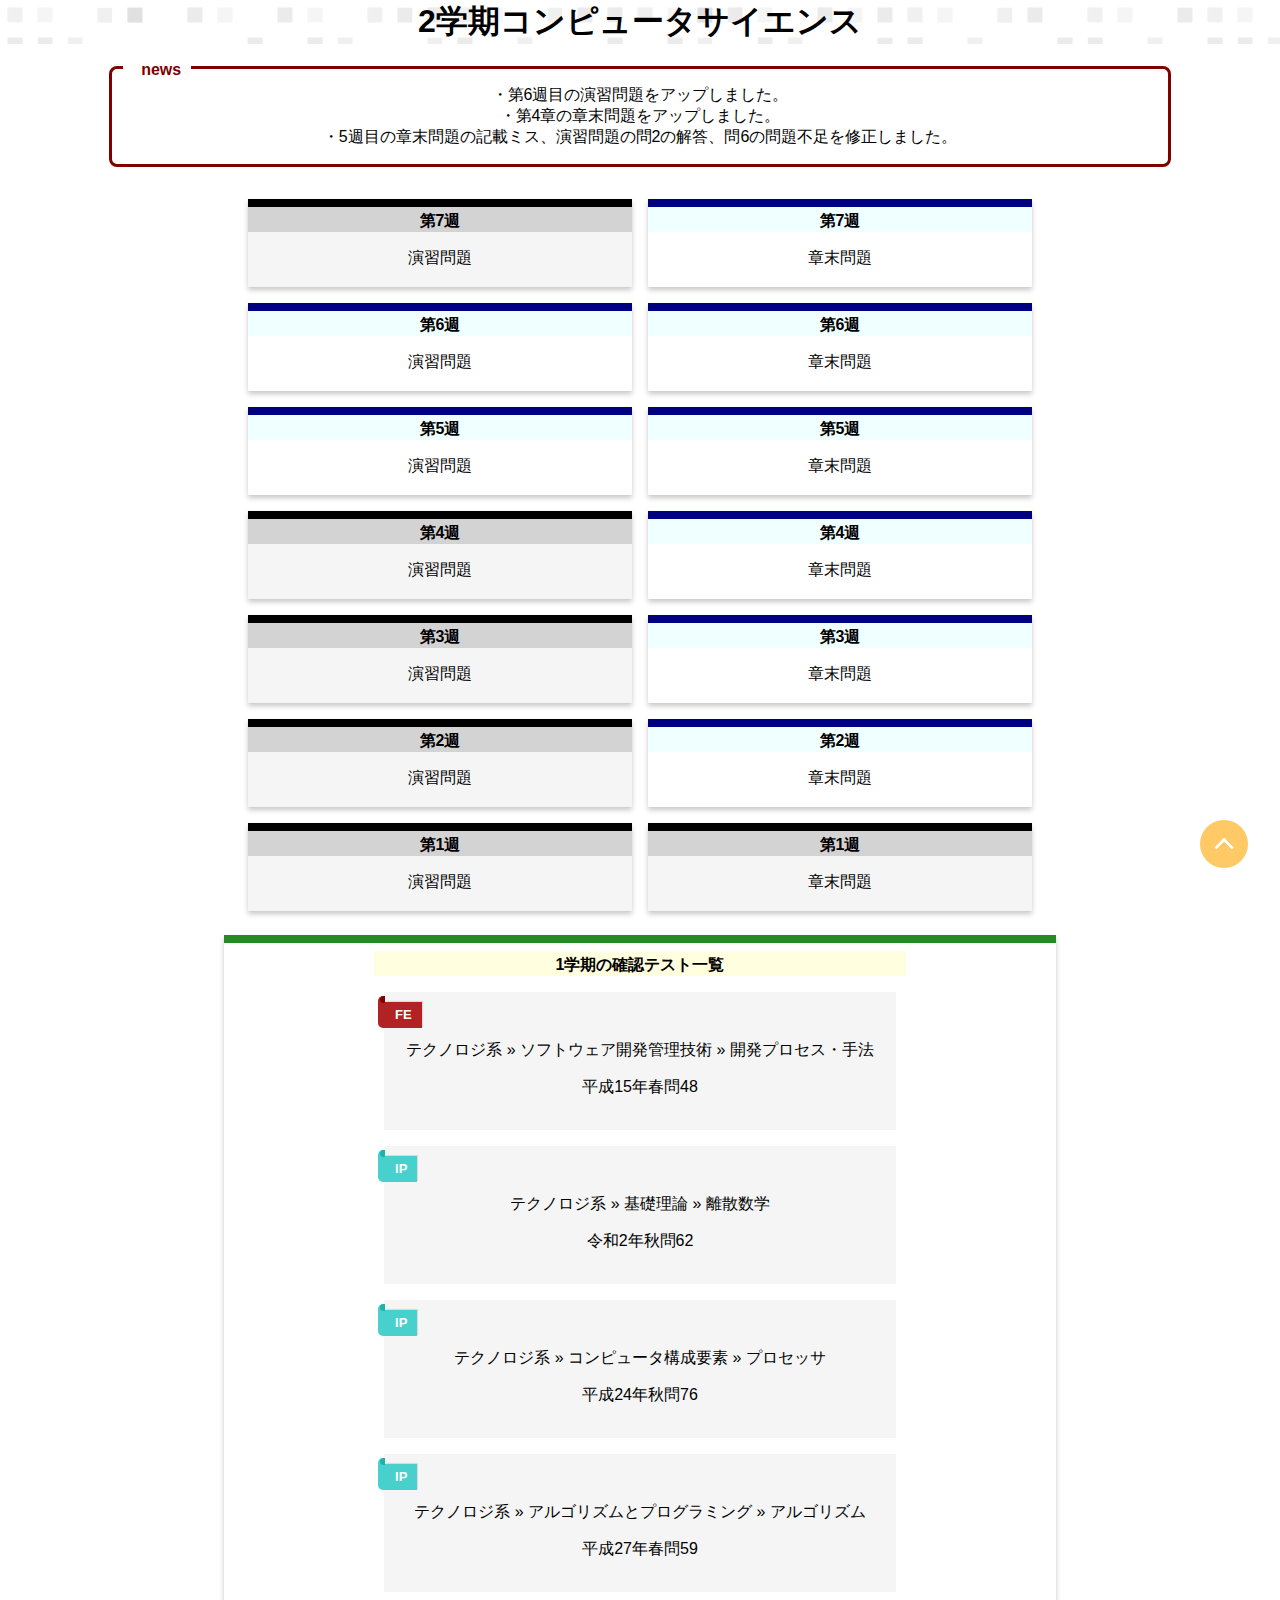
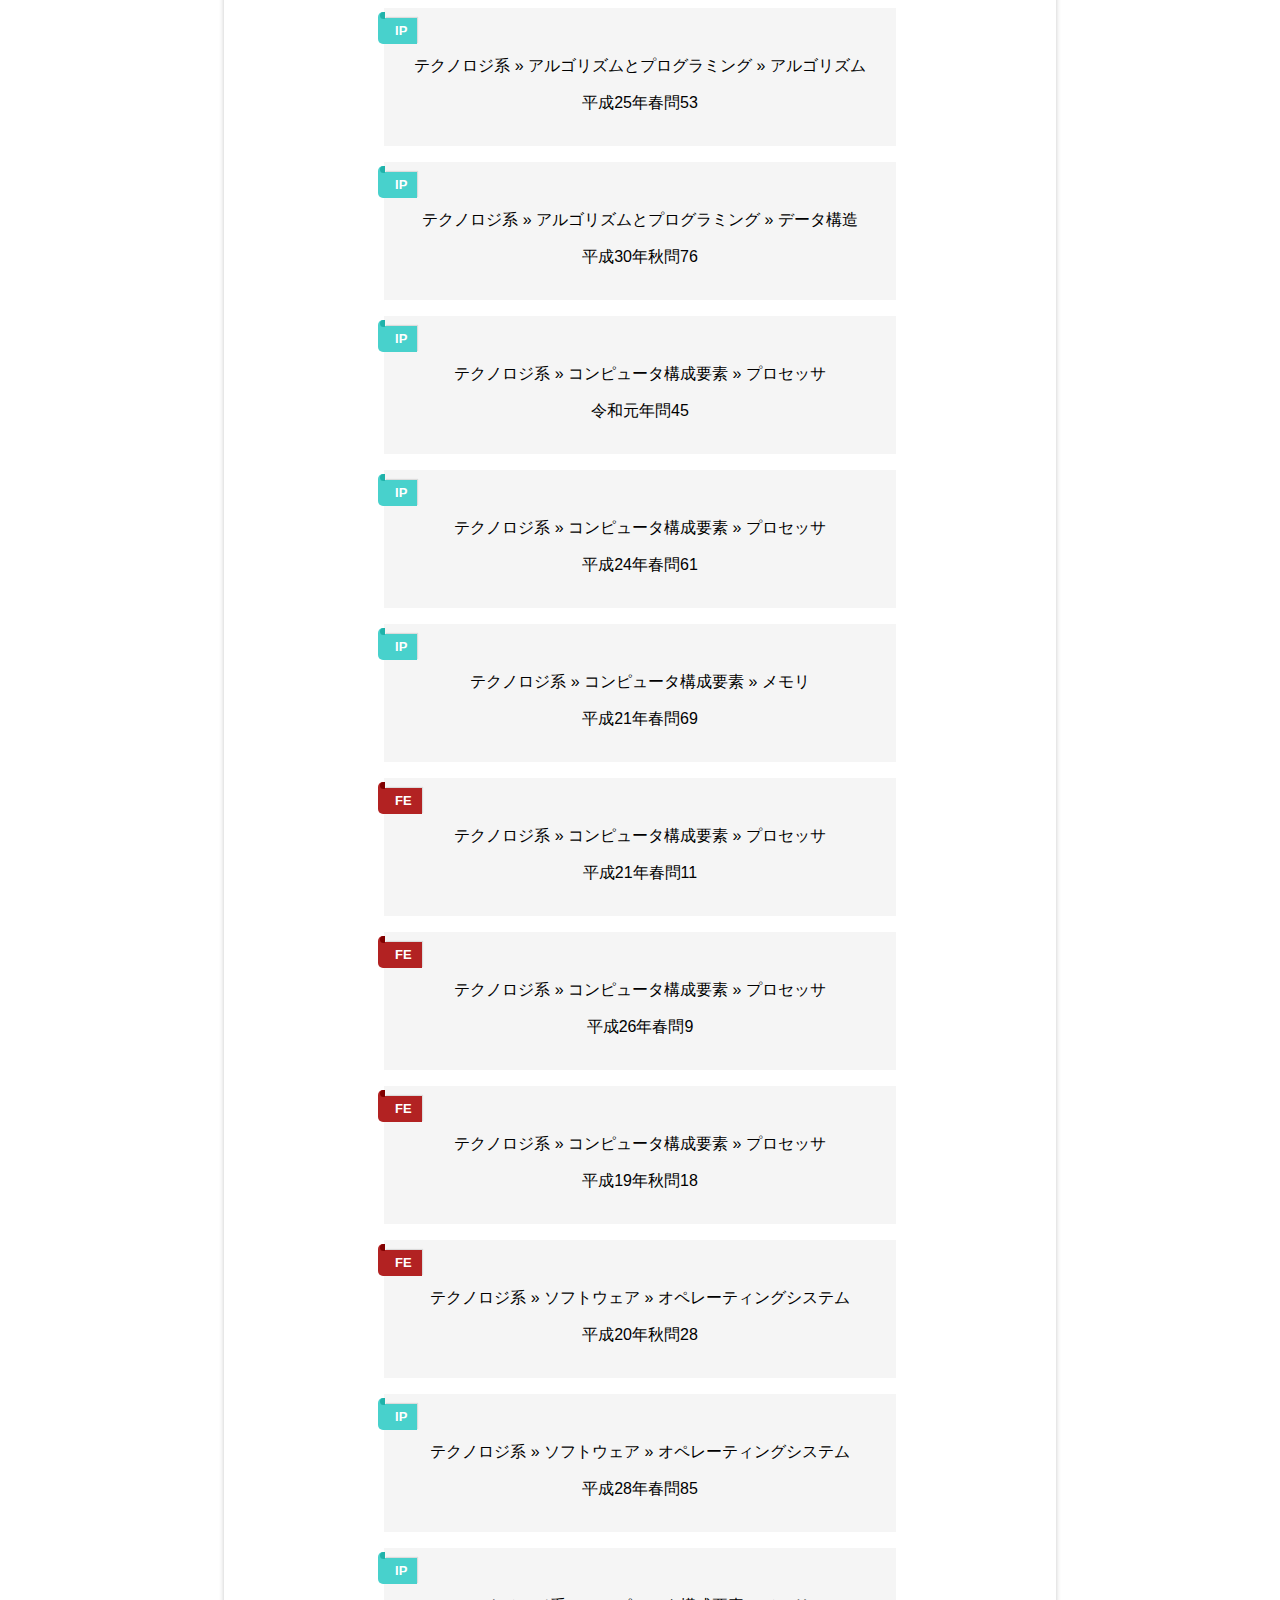
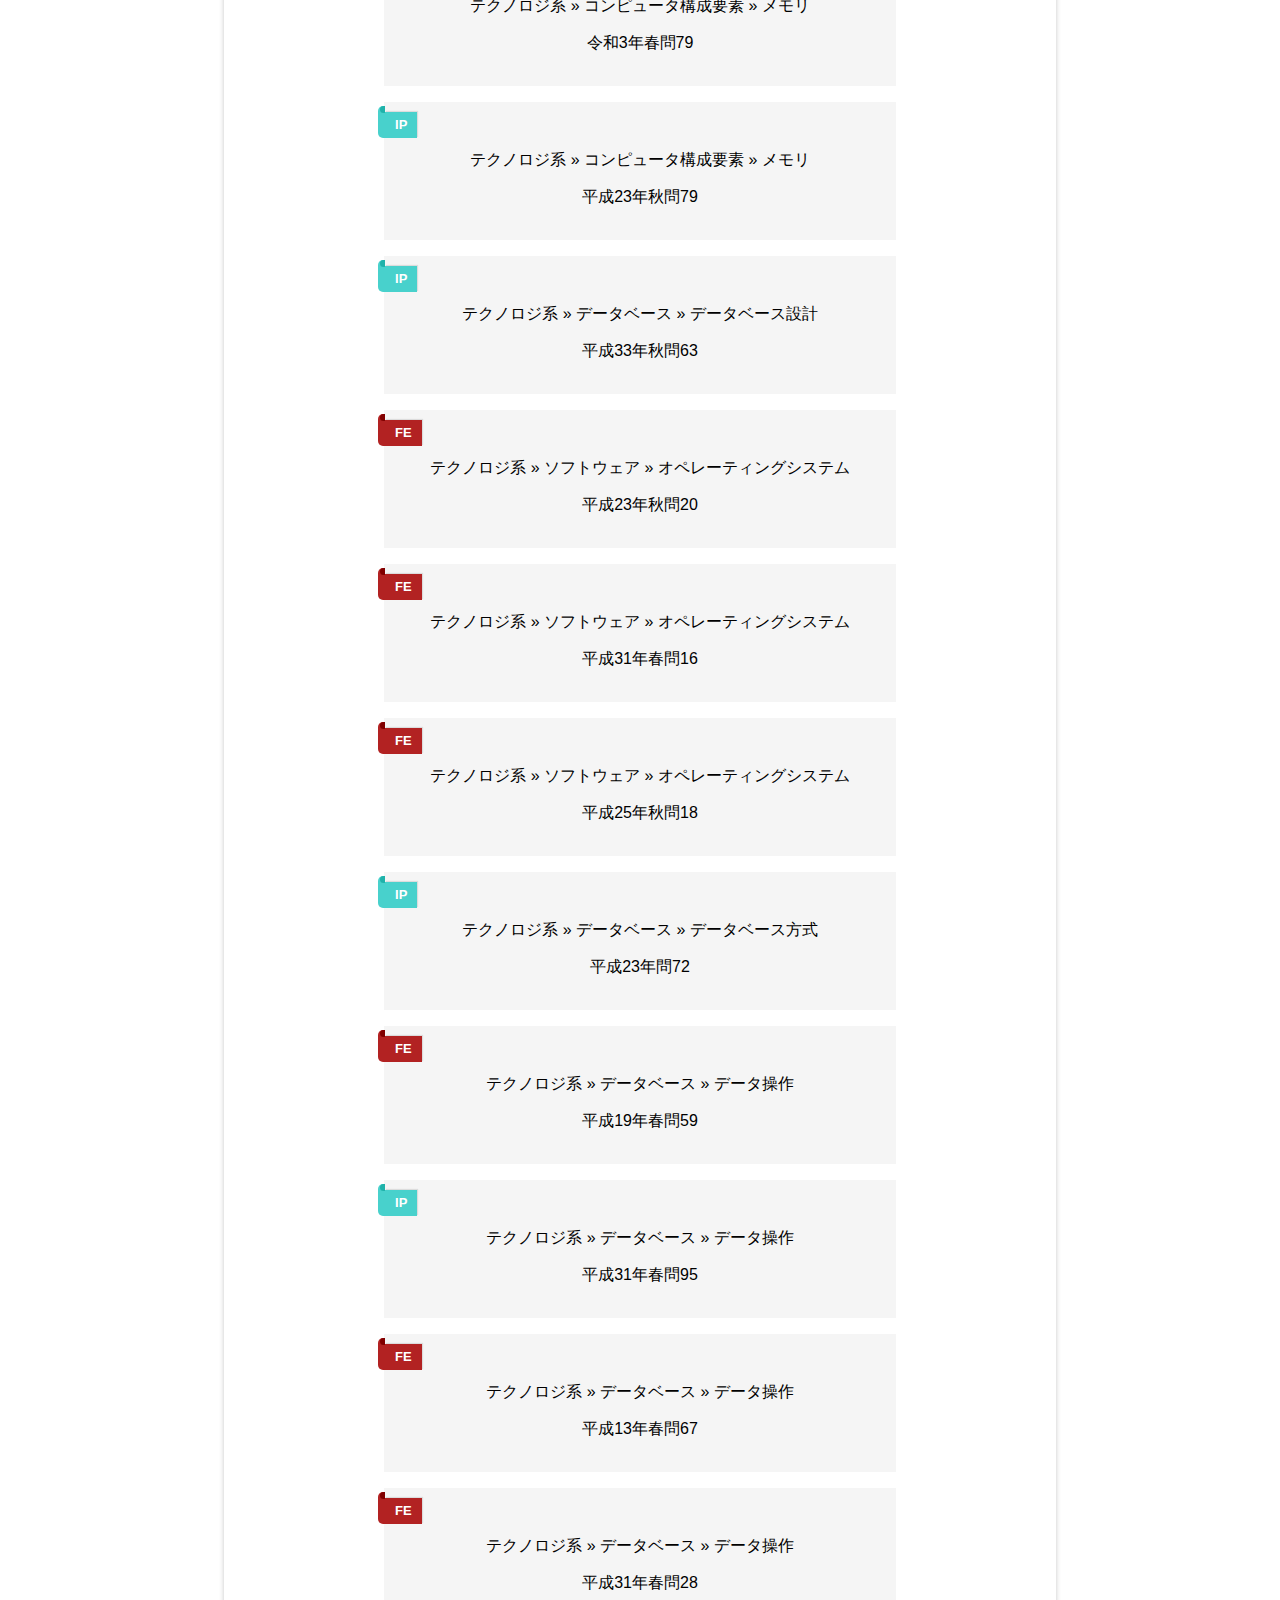
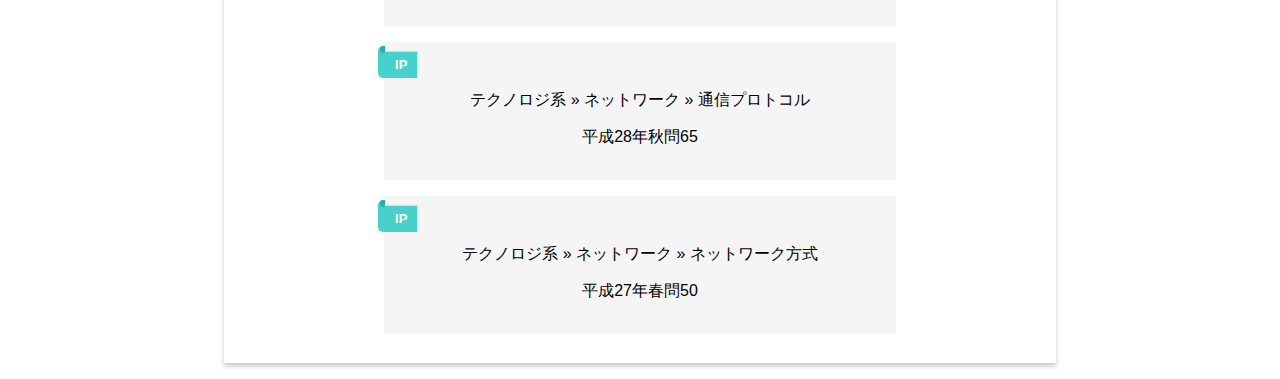
==== commit d0ff85fd: "Add files via upload" ====
--- a/index.html
+++ b/index.html
@@ -11,7 +11,8 @@
 		<h1 id = "BgH1"><div>2学期コンピュータサイエンス</div></h1>
 		<div class = "info">
 			<div class = "infoTitle"><span class = "blink">news</span></div>
-				<div>・6週の章末問題をアップしました。</div>
+				<div>・第6週目の演習問題をアップしました。</div>
+				<div>・第4章の章末問題をアップしました。</div>
 				<div>・5週目の章末問題の記載ミス、演習問題の問2の解答、問6の問題不足を修正しました。</div>
 			</div>
 		</div>
@@ -53,7 +54,7 @@
 				<div id = "DMweeknum">第3週</div><div>演習問題</div>
 			</div>
 			<div id = "contents">
-				<div id = "weeknum">第3週</div><div><a href = "syoumatu3.html">章末問題</a></div>
+				<div id = "weeknum">第3週</div><div><a href = "syoumatu4.html">章末問題</a></div>
 			</div>
 		</div>
 		<div id = "week">
@@ -61,7 +62,7 @@
 				<div id = "DMweeknum">第2週</div><div>演習問題</div>
 			</div>
 			<div id = "contents">
-				<div id = "weeknum">第2週</div><div><a href = "syoumatu2.html">章末問題</a></div>
+				<div id = "weeknum">第2週</div><div><a href = "syoumatu4.html">章末問題</a></div>
 			</div>
 		</div>
 		<div id = "week">
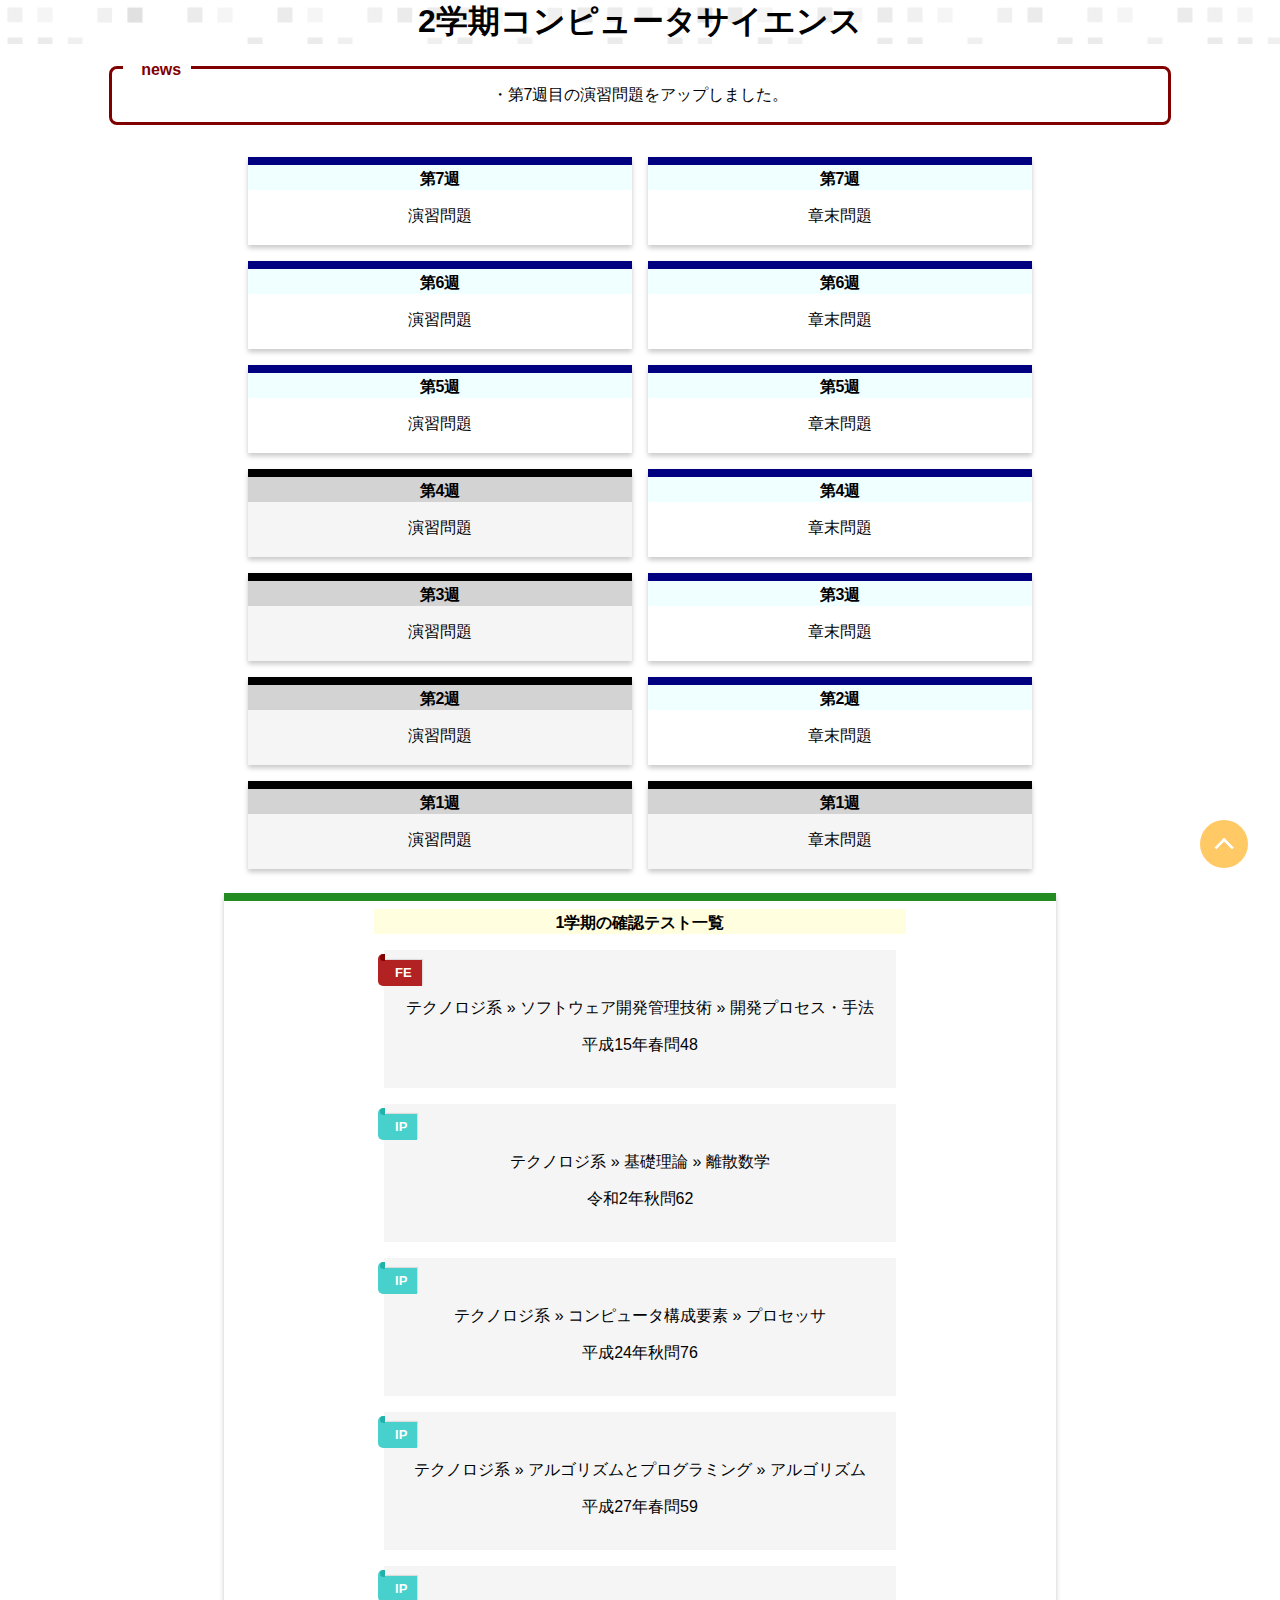
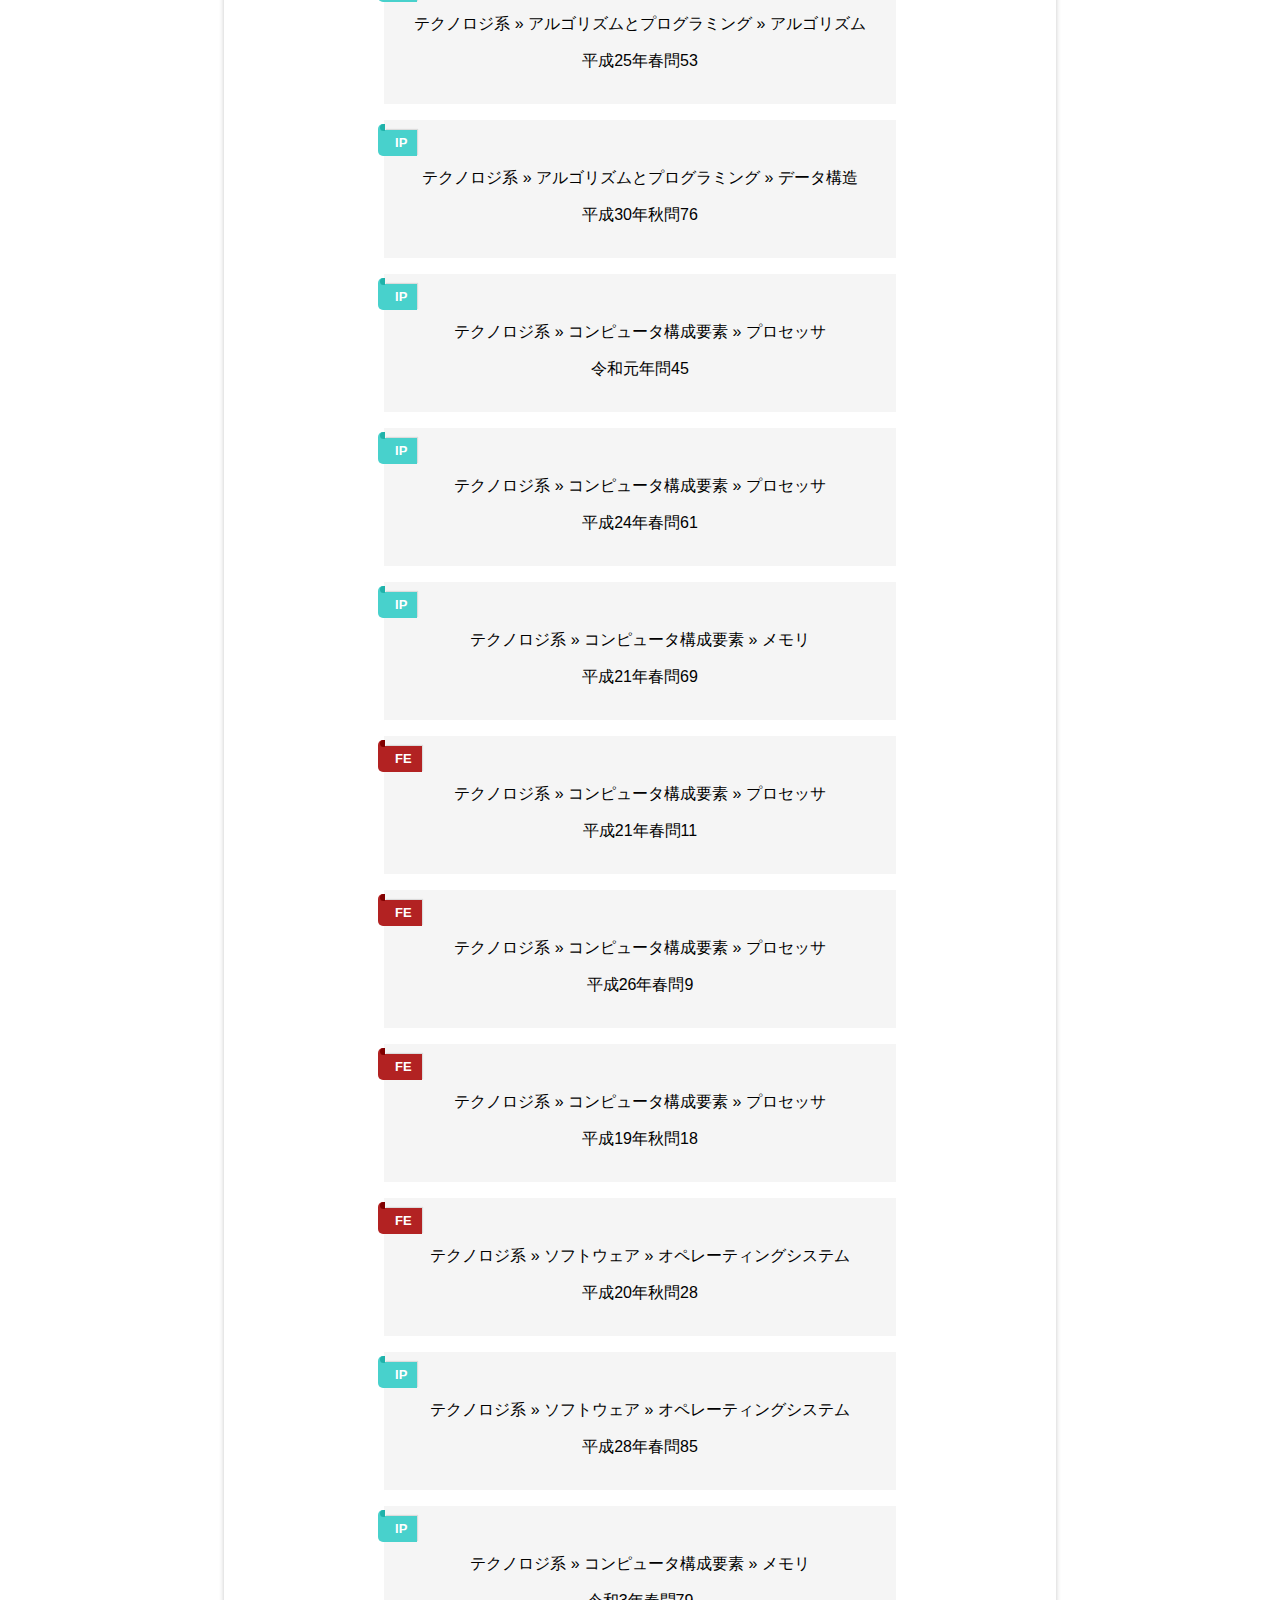
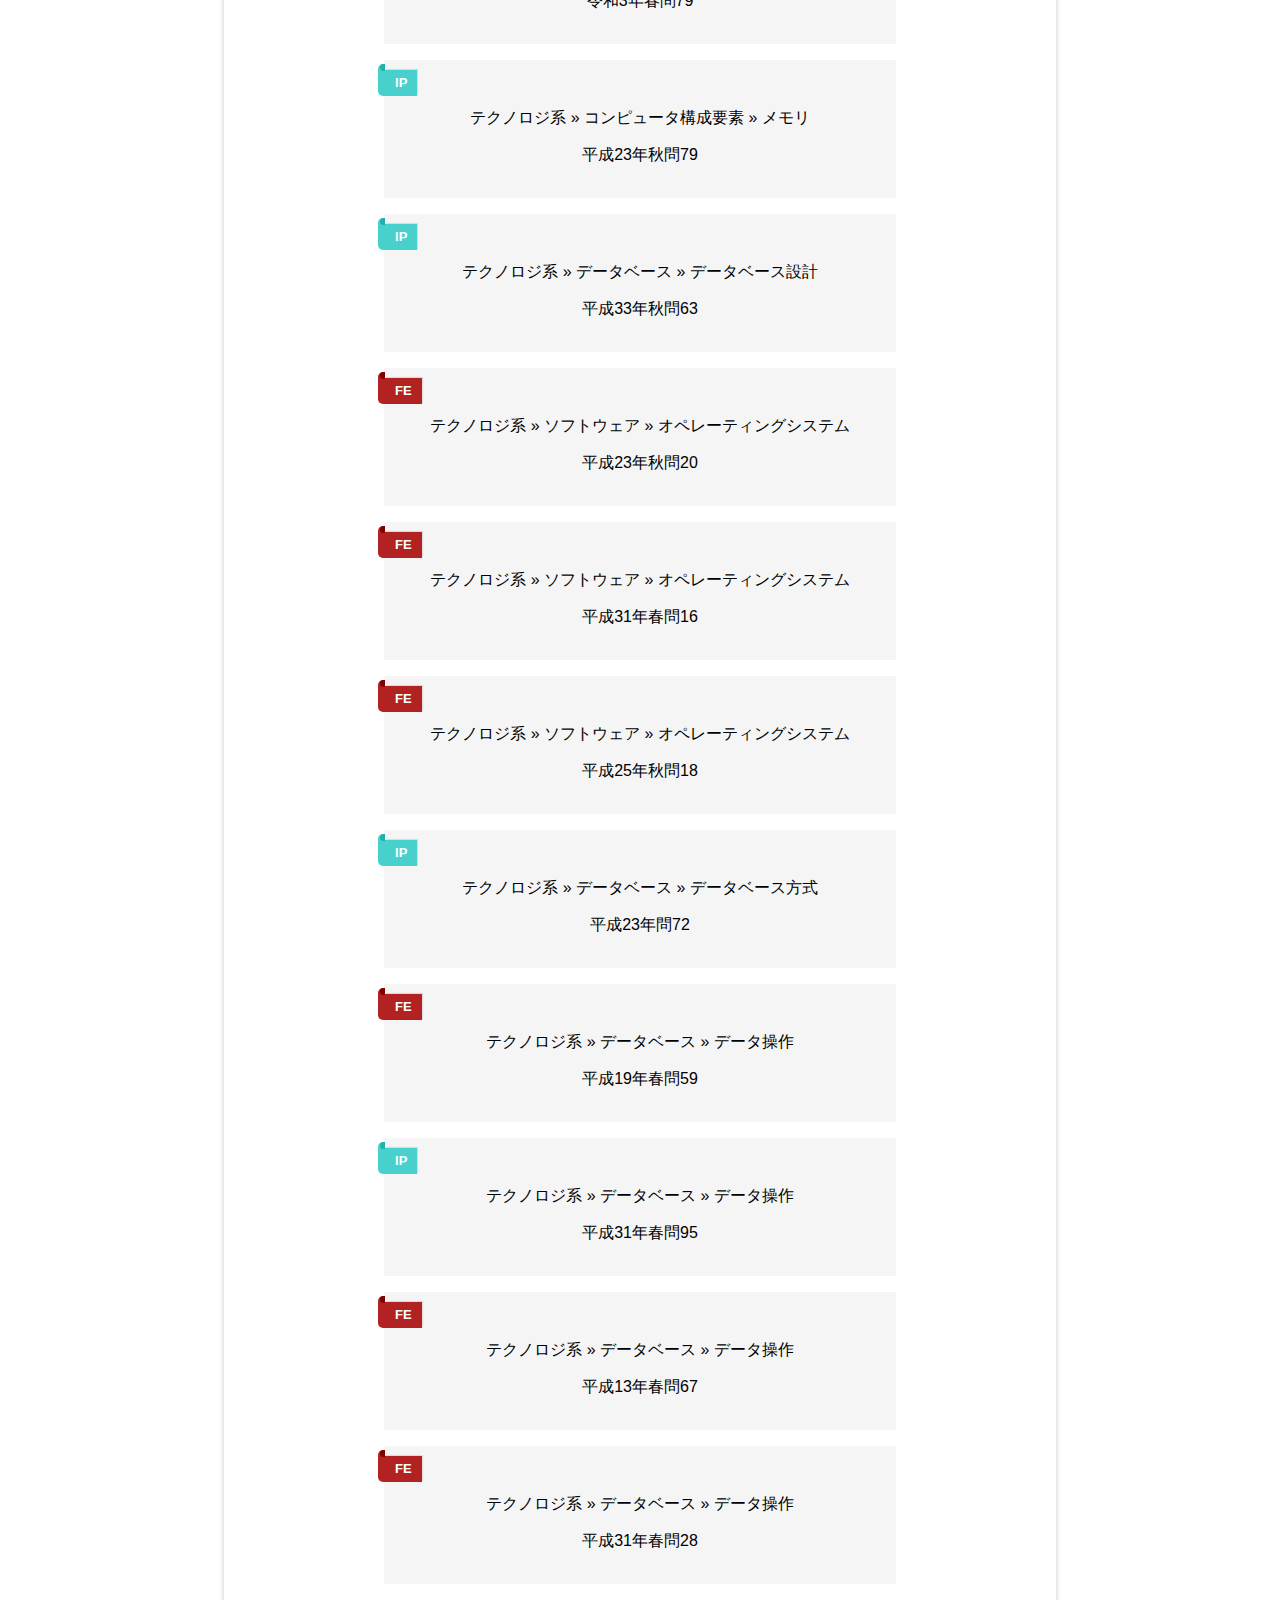
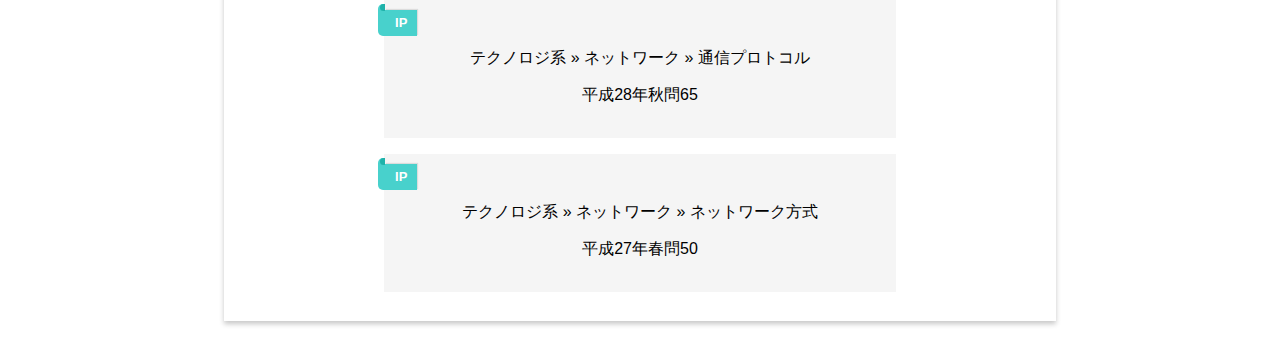
==== commit e36b0085: "Add files via upload" ====
--- a/index.html
+++ b/index.html
@@ -11,15 +11,13 @@
 		<h1 id = "BgH1"><div>2学期コンピュータサイエンス</div></h1>
 		<div class = "info">
 			<div class = "infoTitle"><span class = "blink">news</span></div>
-				<div>・第6週目の演習問題をアップしました。</div>
-				<div>・第4章の章末問題をアップしました。</div>
-				<div>・5週目の章末問題の記載ミス、演習問題の問2の解答、問6の問題不足を修正しました。</div>
+				<div>・第7週目の演習問題をアップしました。</div>
 			</div>
 		</div>
 		<div id = "scl"></div>
 		<div id = "week">
-			<div id = "DMcontents">
-				<div id = "DMweeknum">第7週</div><div>演習問題</div>
+			<div id = "contents">
+				<div id = "weeknum">第7週</div><div><a href = "ensyuu7.html">演習問題</a></div>
 			</div>
 			<div id = "contents">
 				<div id = "weeknum">第7週</div><div><a href = "syoumatu6.html">章末問題</a></div>
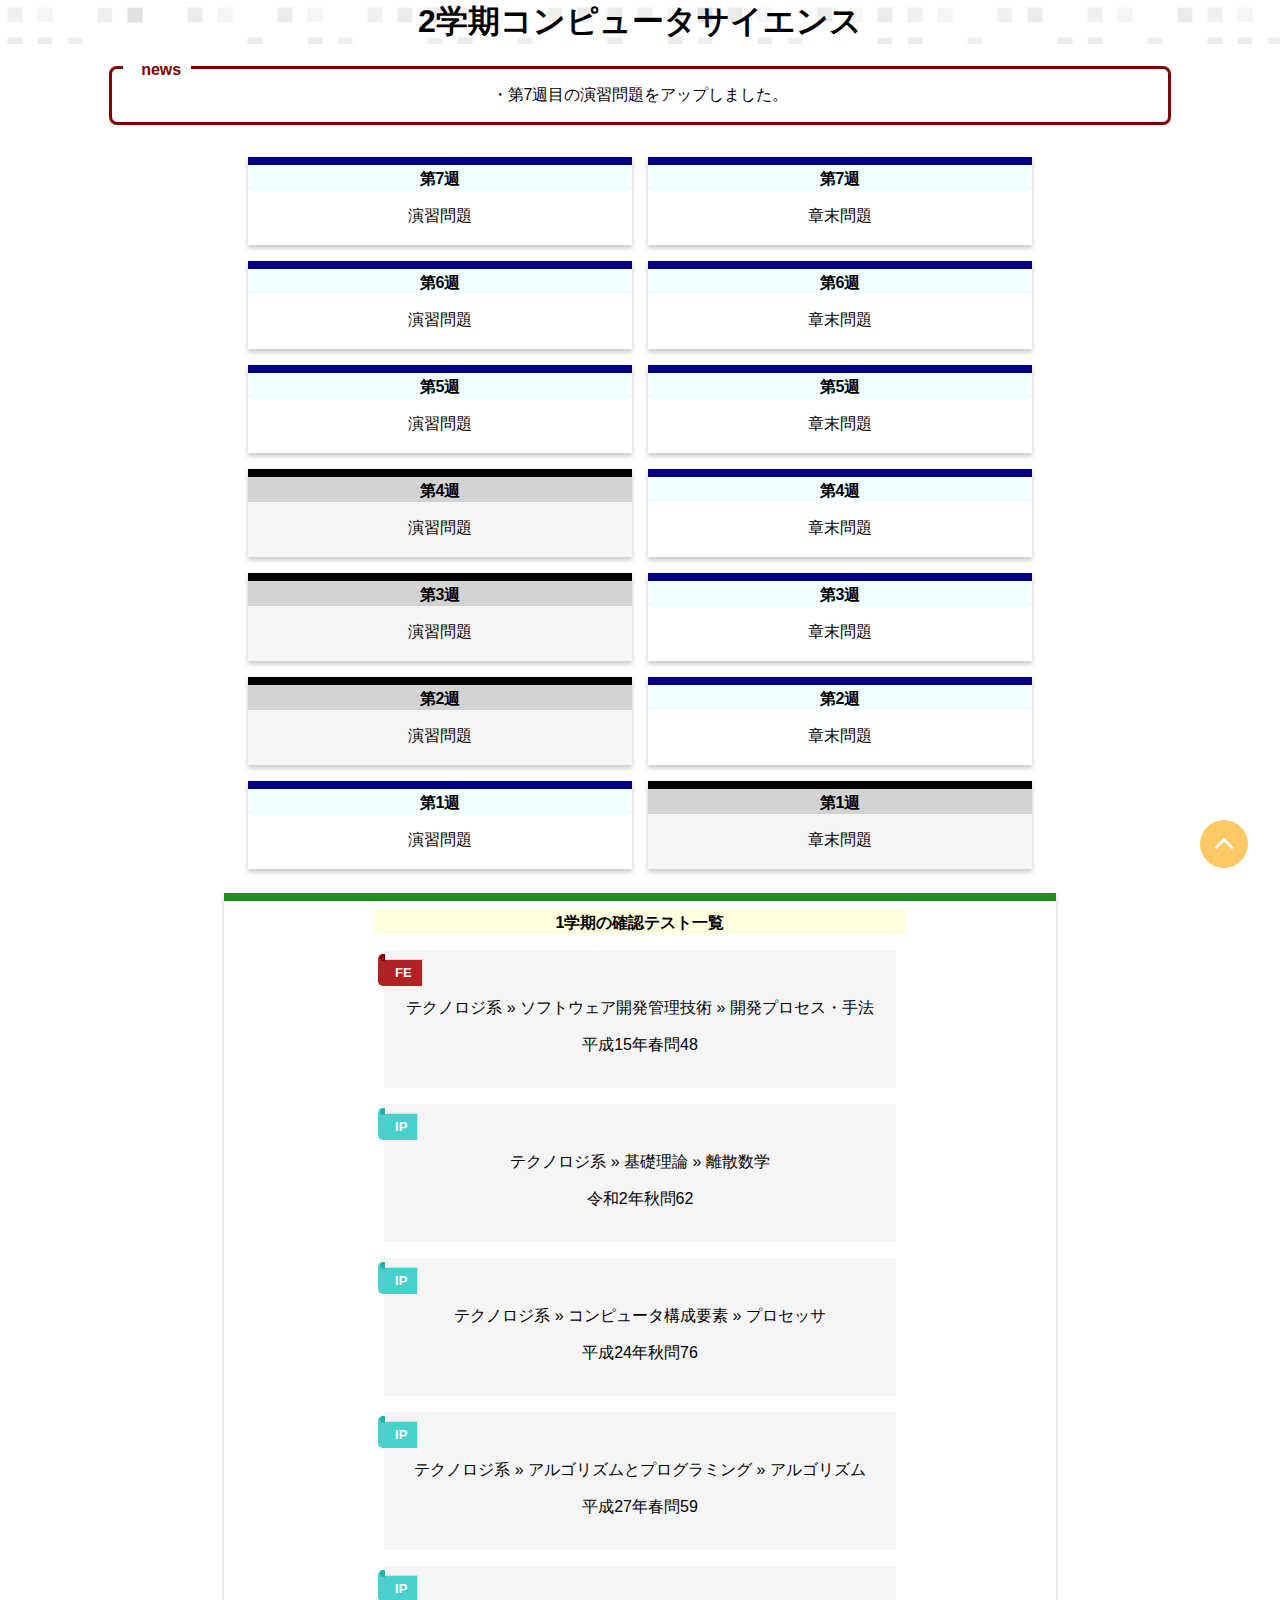
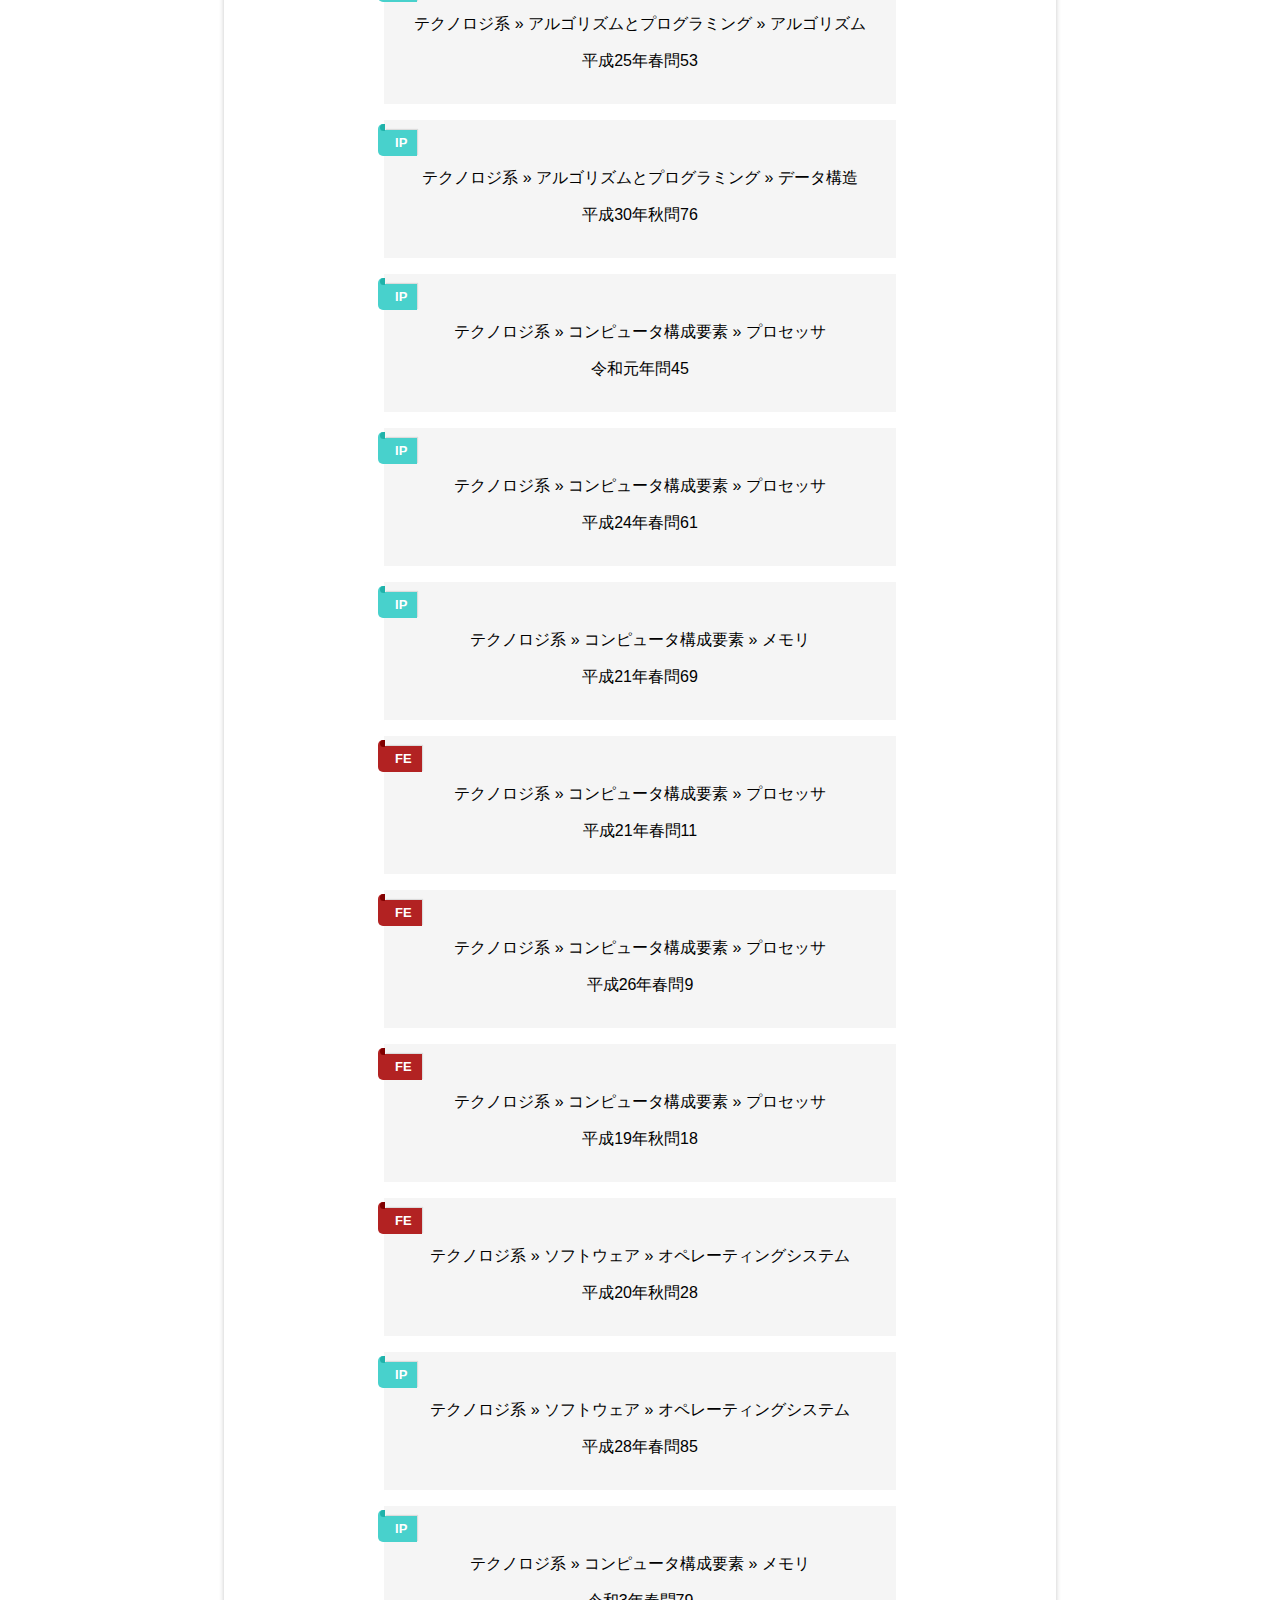
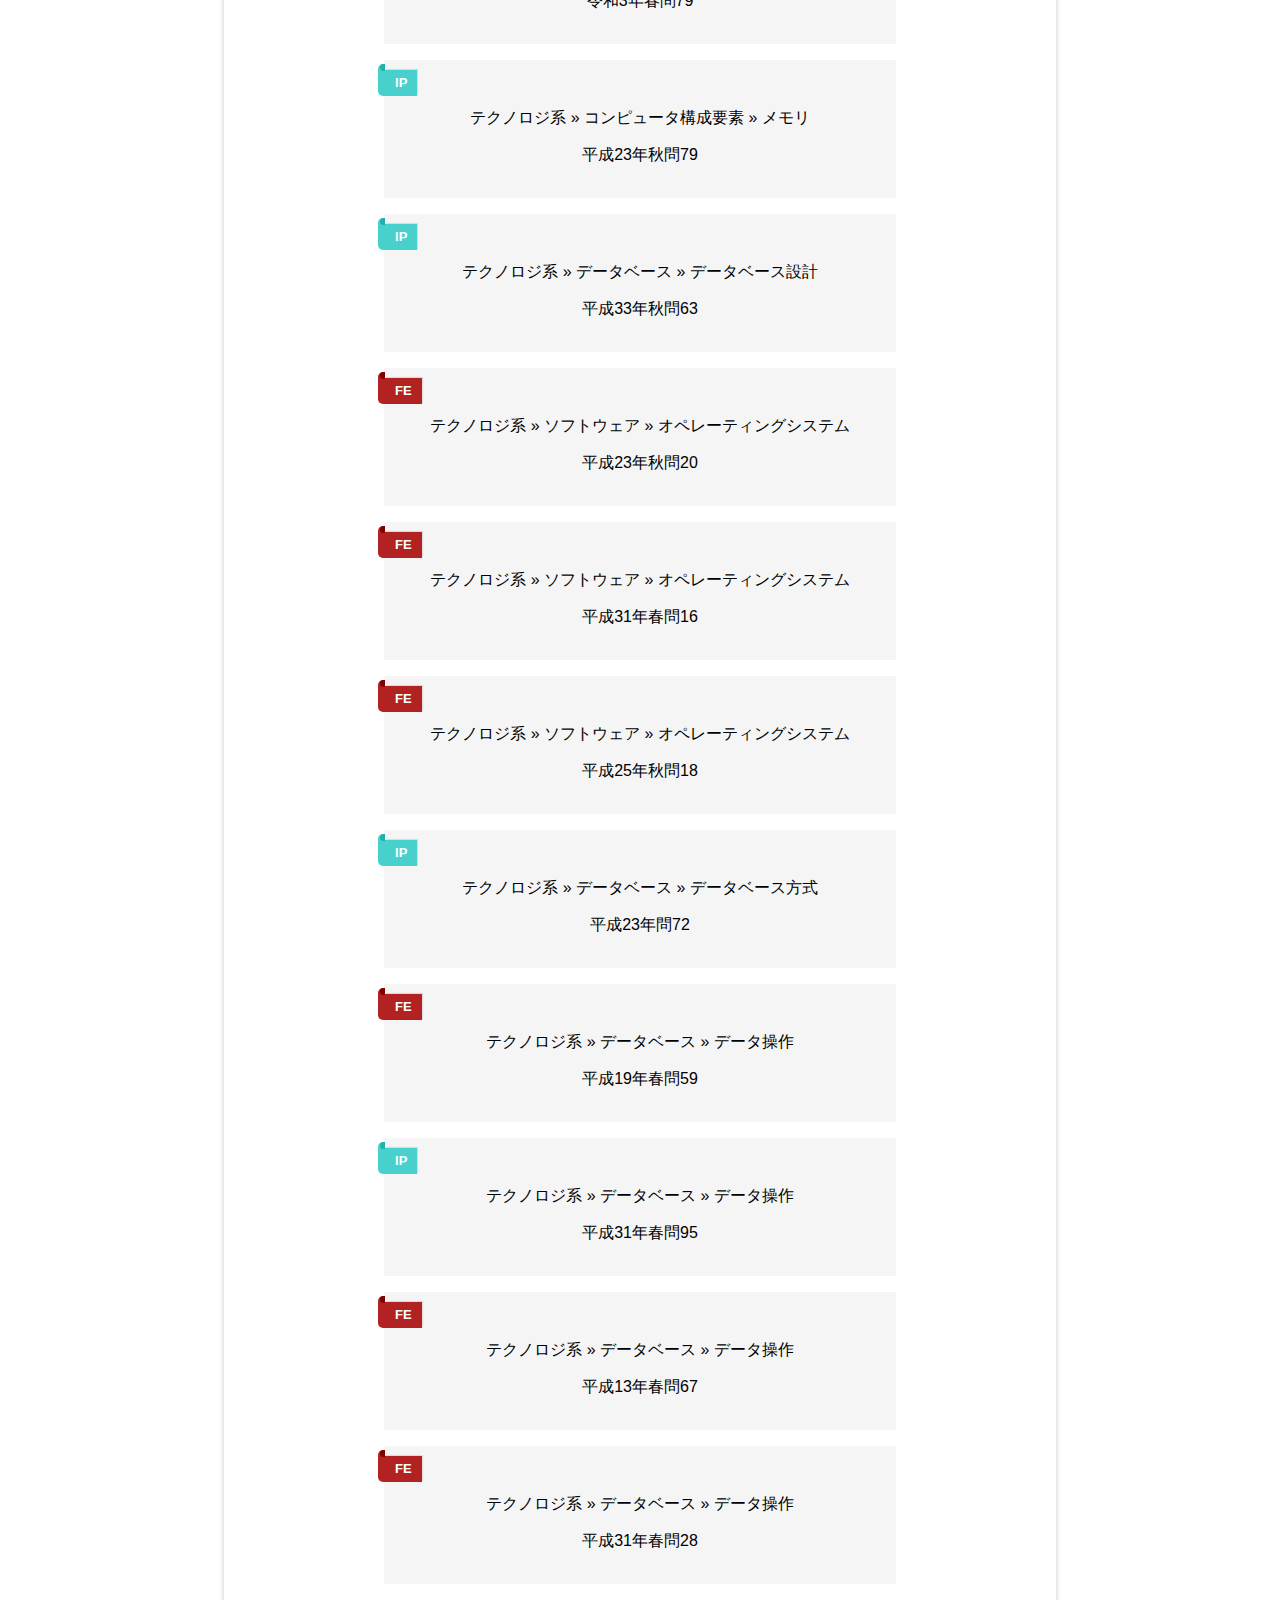
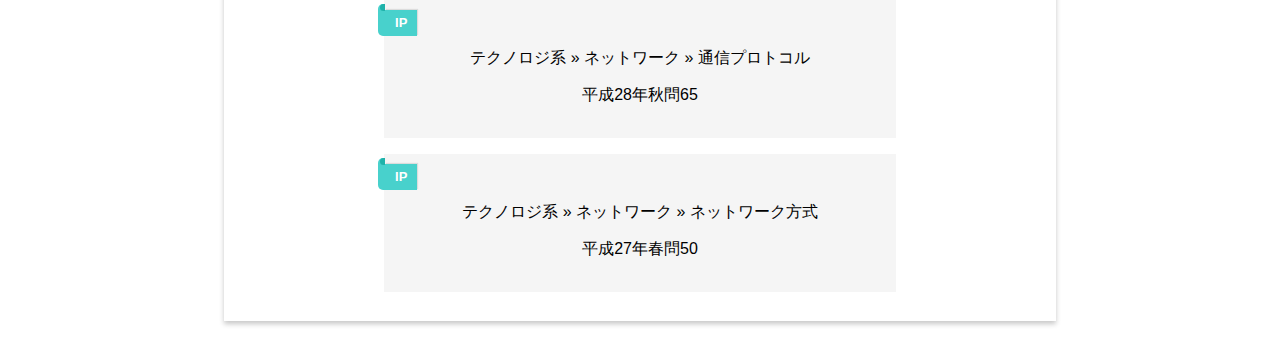
==== commit e3cc21f9: "Add files via upload" ====
--- a/index.html
+++ b/index.html
@@ -64,8 +64,8 @@
 			</div>
 		</div>
 		<div id = "week">
-			<div id = "DMcontents">
-				<div id = "DMweeknum">第1週</div><div>演習問題</div>
+			<div id = "contents">
+				<div id = "weeknum">第1週</div><div><a href = "ensyuu1.html">演習問題</a></div>
 			</div>
 			<div id = "DMcontents">
 				<div id = "DMweeknum">第1週</div><div>章末問題</div>
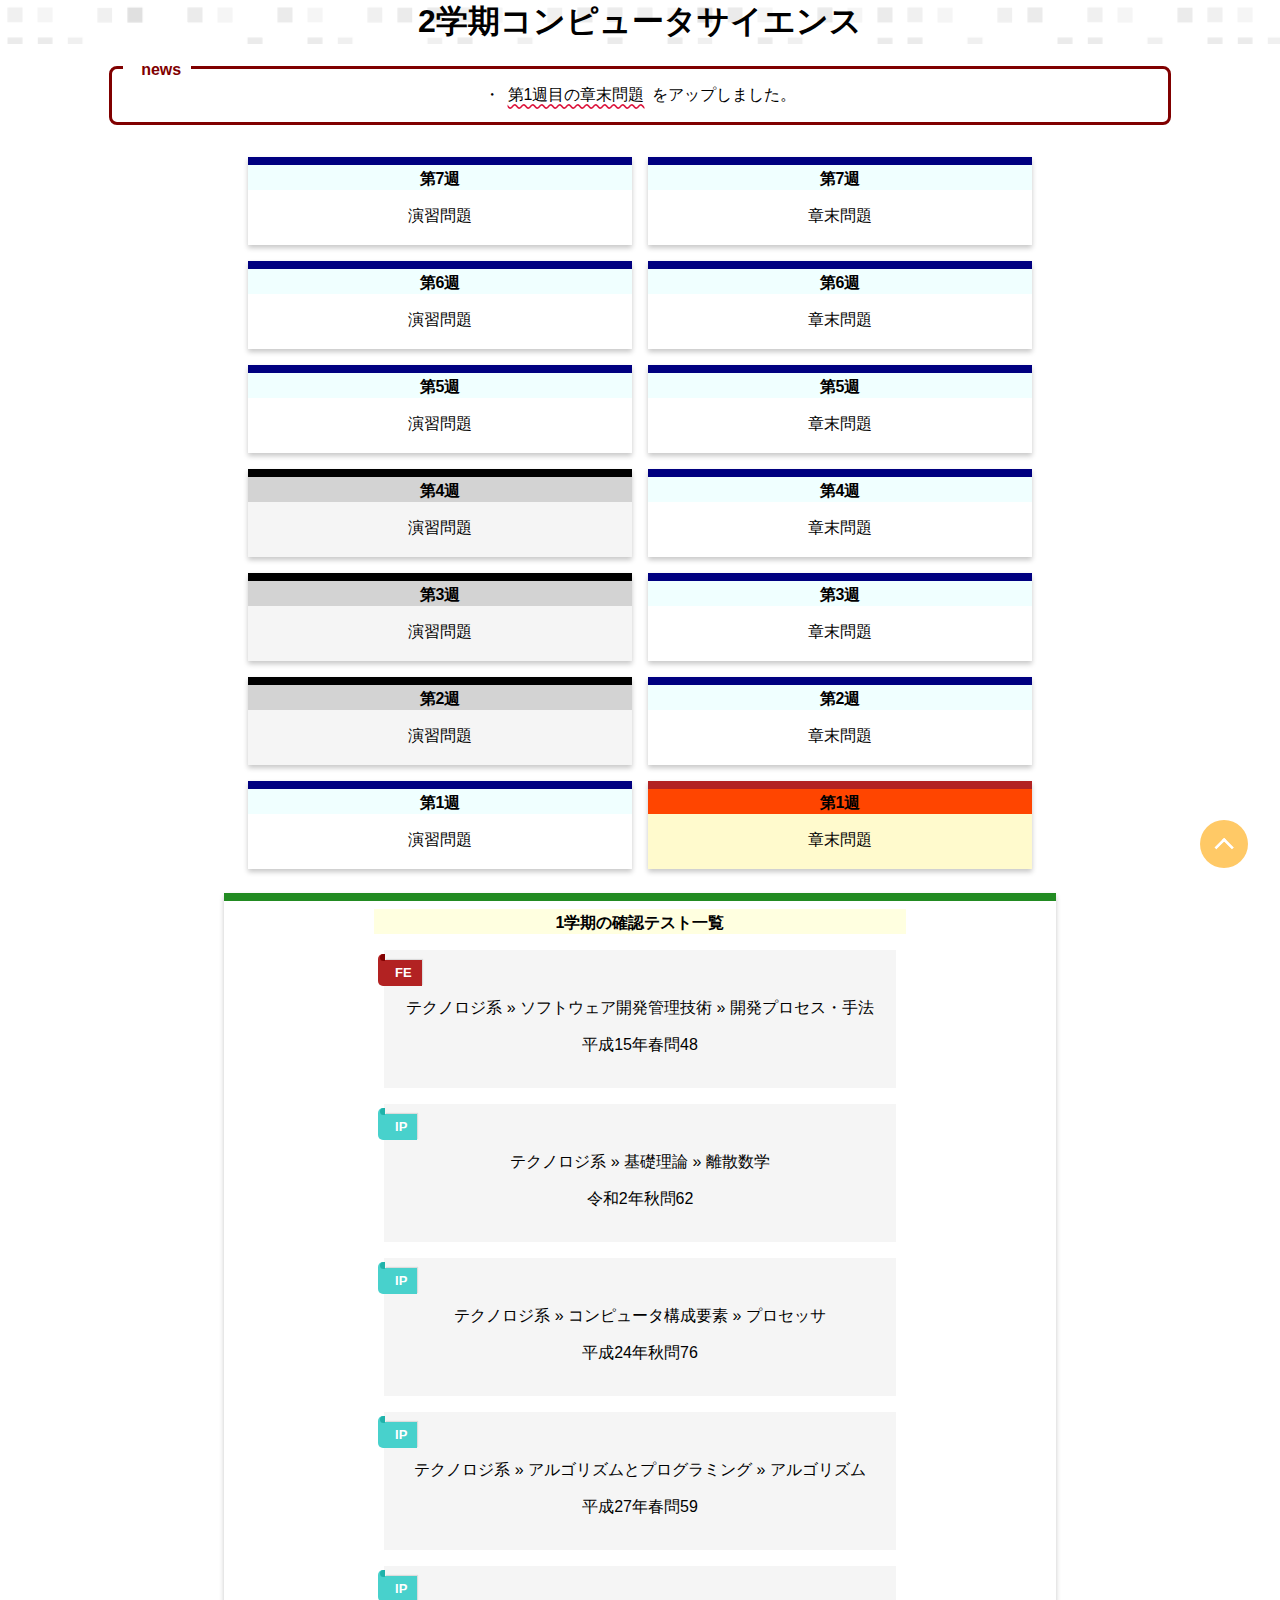
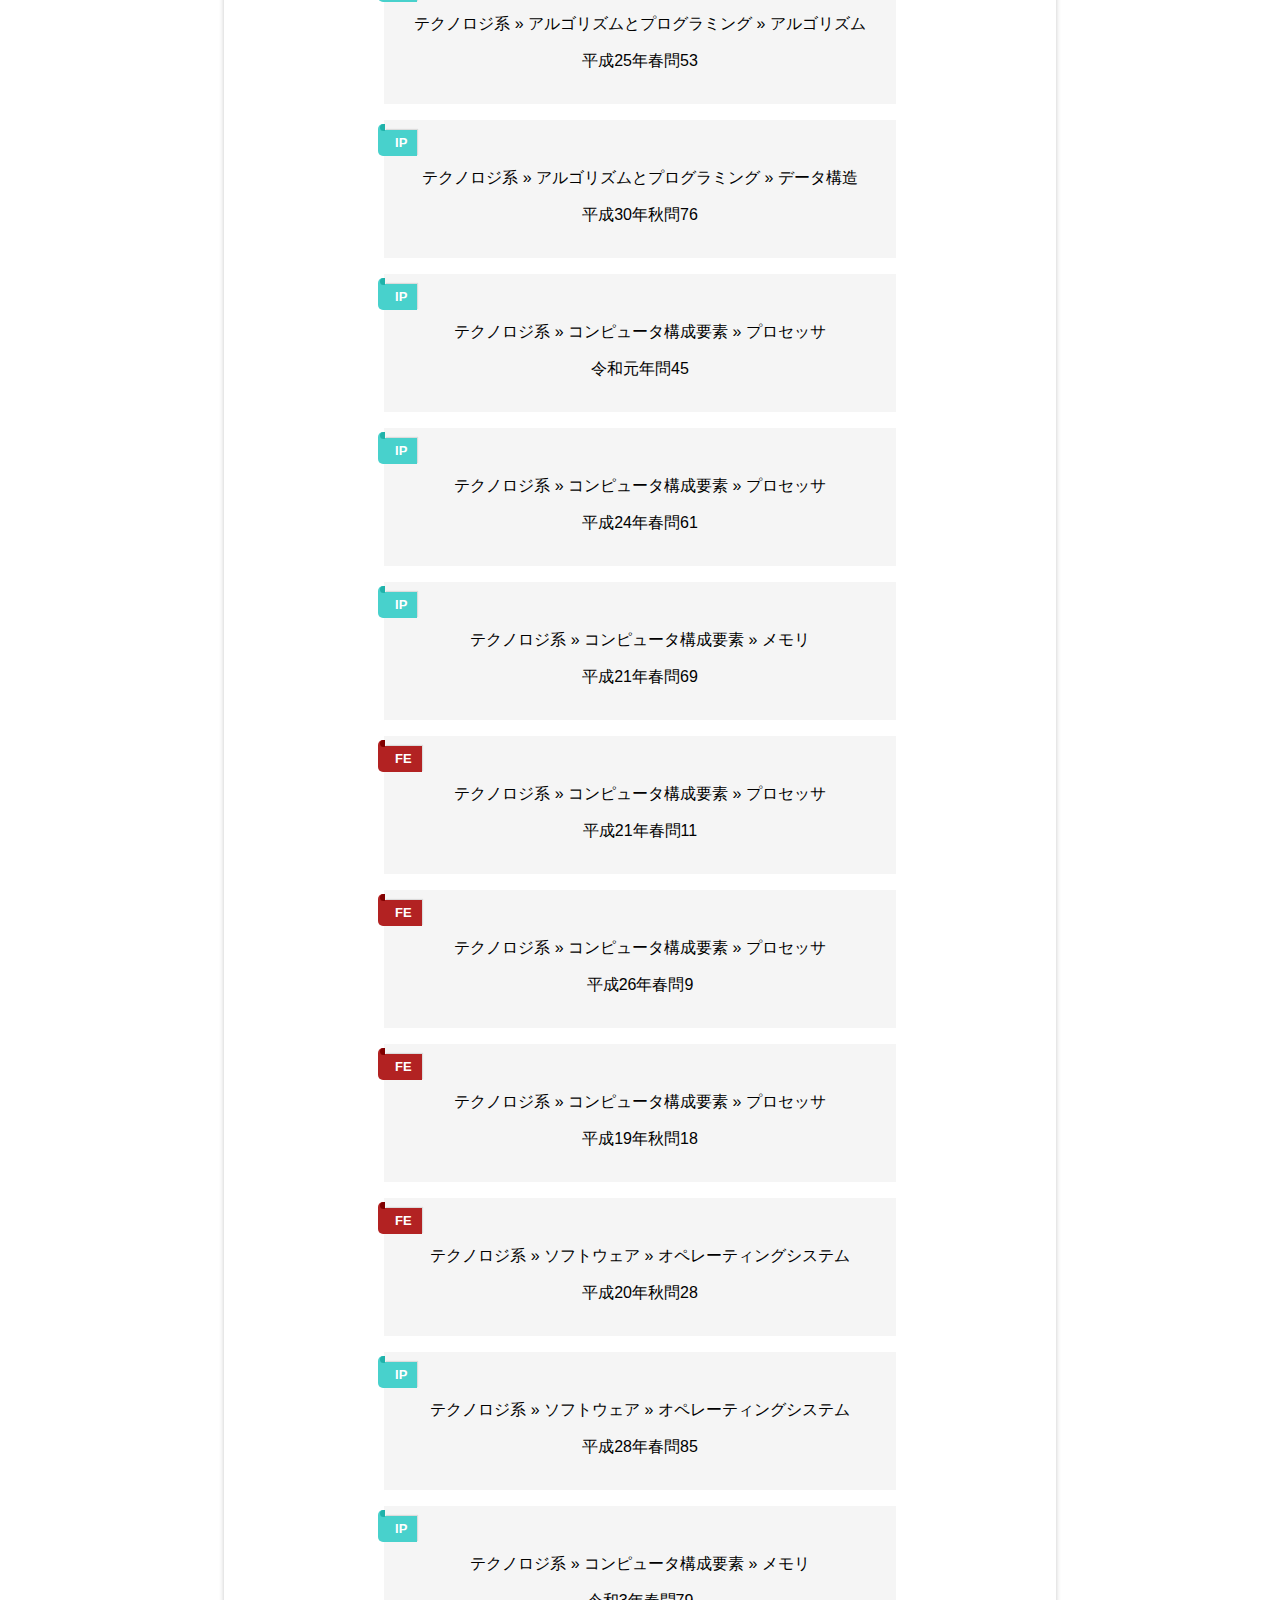
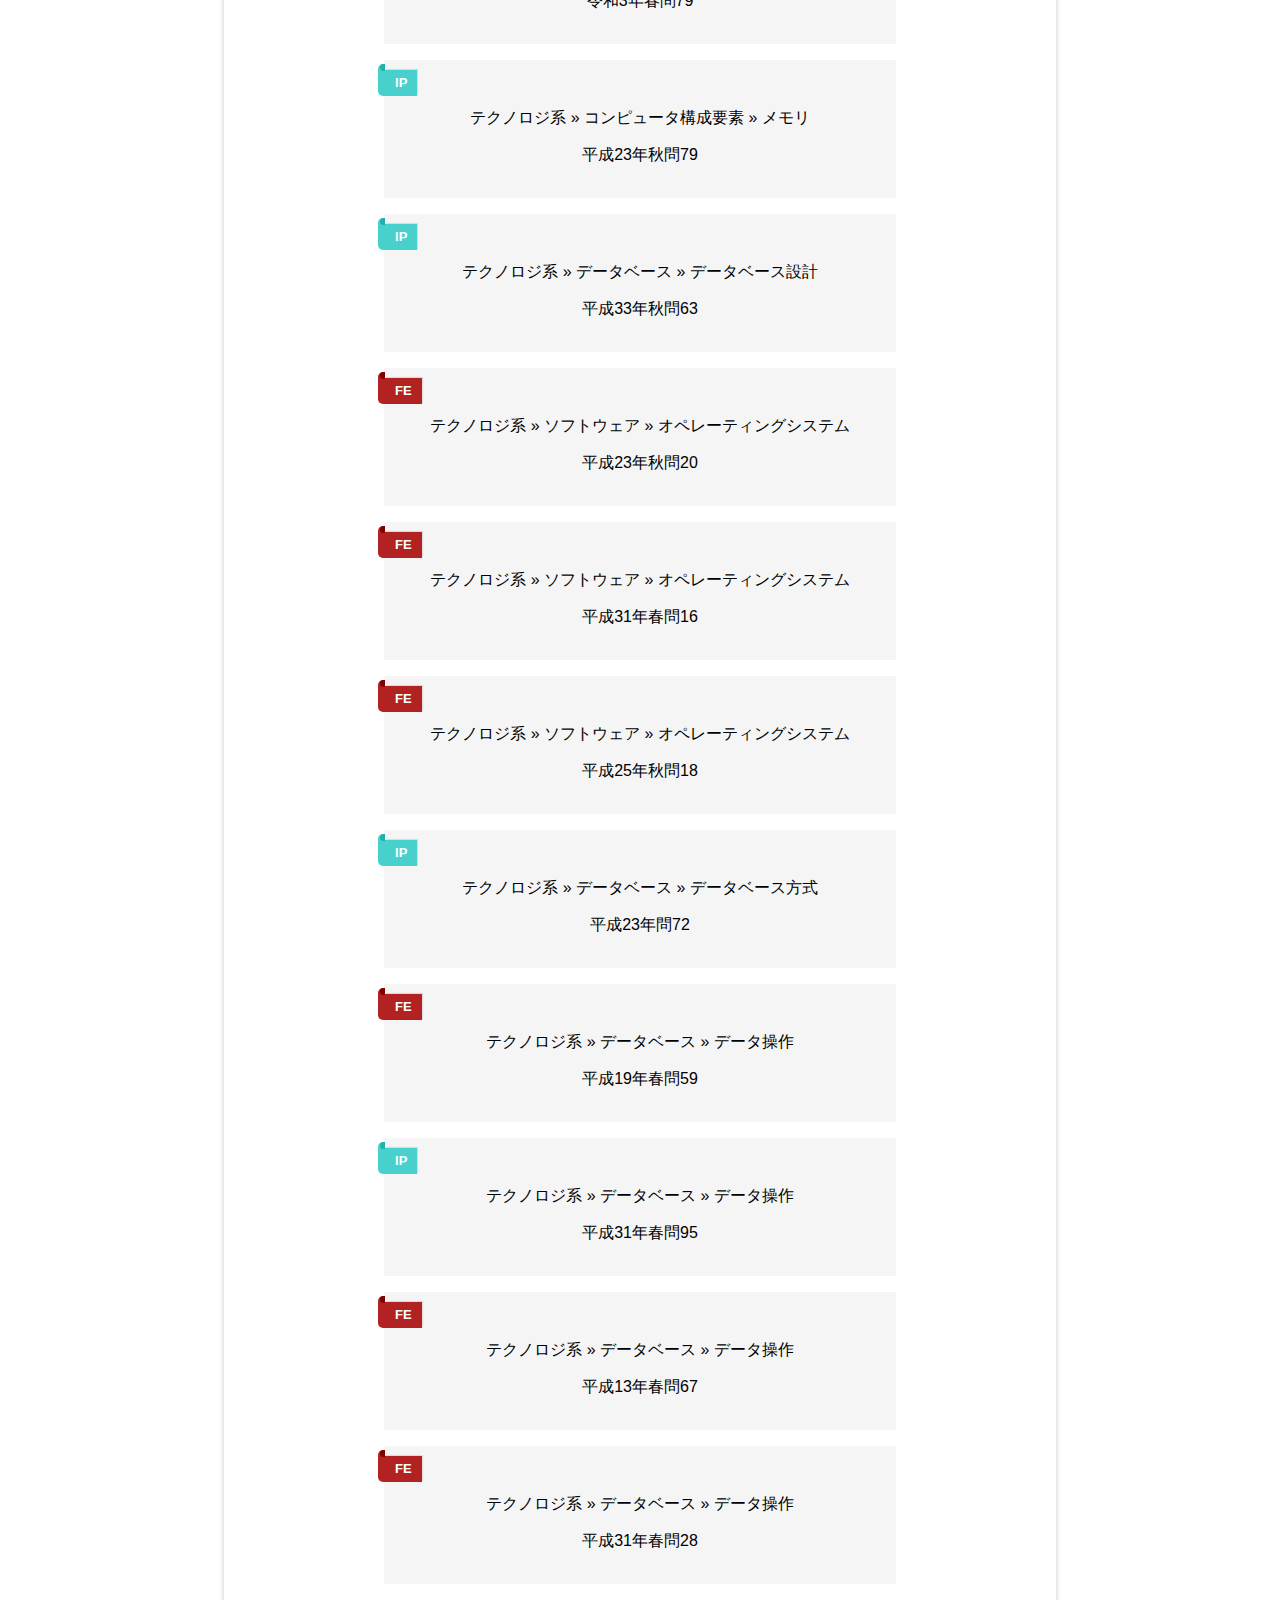
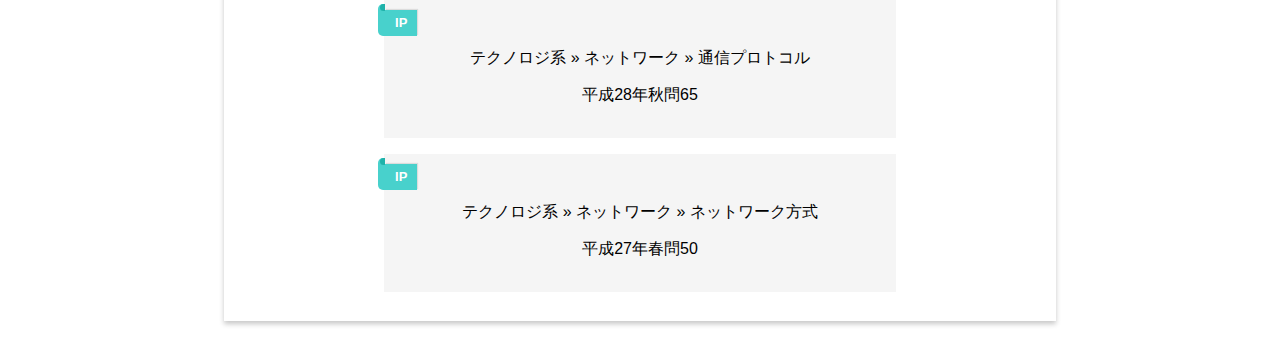
==== commit 8eae5c60: "Add files via upload" ====
--- a/index.html
+++ b/index.html
@@ -11,7 +11,7 @@
 		<h1 id = "BgH1"><div>2学期コンピュータサイエンス</div></h1>
 		<div class = "info">
 			<div class = "infoTitle"><span class = "blink">news</span></div>
-				<div>・第7週目の演習問題をアップしました。</div>
+				<div>・<a href = "syoumatu1.html" class = "link">第1週目の章末問題</a>をアップしました。</div>
 			</div>
 		</div>
 		<div id = "scl"></div>
@@ -67,8 +67,8 @@
 			<div id = "contents">
 				<div id = "weeknum">第1週</div><div><a href = "ensyuu1.html">演習問題</a></div>
 			</div>
-			<div id = "DMcontents">
-				<div id = "DMweeknum">第1週</div><div>章末問題</div>
+			<div id = "NEWcontents">
+				<div id = "NEWweeknum">第1週</div><div><a href = "syoumatu1.html">章末問題</a></div>
 			</div>
 		</div>
 		<div id = "beforeGakki">
--- a/css/StyleSheet.css
+++ b/css/StyleSheet.css
@@ -20,8 +20,10 @@
 #beforeGakki { display: flex; justify-content: center; width: 65%; margin: 1em auto; text-align: center; border-top: solid .5em forestgreen; box-shadow: 0 3px 5px rgba(0, 0, 0, 0.22);  }
 #beforeGakki_contents { padding: 0 0 1em 0; margin: .5em; width: 64%; }
 #DMcontents { padding: 0; margin: .5em; border-top: solid .5em black; box-shadow: 0 3px 5px rgba(0, 0, 0, 0.22); height: 5em; width: 30%; background-color: whitesmoke; }
+#NEWcontents { padding: 0; margin: .5em; border-top: solid .5em firebrick; box-shadow: 0 3px 5px rgba(0, 0, 0, 0.22); height: 5em; width: 30%; background-color: lemonchiffon; }
 #beforeGakki_weeknum { font-weight: bold; padding-top: .2em; background-color: lightyellow; }
 #DMweeknum { margin-bottom: 1em; font-weight: bold; padding-top: .2em; background-color: lightgray; }
+#NEWweeknum { margin-bottom: 1em; font-weight: bold; padding-top: .2em; background-color: orangered; }
 #weeknum { margin-bottom: 1em; font-weight: bold; padding-top: .2em; background-color: azure; }
 .beforeGakki { display: block; position: relative; margin: .35em auto; margin-top: 1em; padding: 1em; padding-top: 3em; width: 90%; background: whitesmoke; }
 .beforeGakkiFE div { margin-top: 0; }
@@ -37,6 +39,7 @@
 .beforeGakki div a:hover { box-shadow: 0 15px 30px -5px rgba( 0, 0, 0, .15 ), 0 0 5px rgba( 0, 0, 0, .1 ); transform: translateY( -4px ); padding: .5em; }
 .contents div a:hover { box-shadow: 0 15px 30px -5px rgba( 0, 0, 0, .15 ), 0 0 5px rgba( 0, 0, 0, .1 ); transform: translateY( -4px ); padding: .5em; }
 .WaveRed { background: url( "../img/wave-red.png" ) bottom repeat-x; background-size: 1em; }
+.link { text-decoration: wavy underline crimson; margin: 0 .5em; text-underline-offset: .2em;  }
 
 /* 共通 */
 .CodeMaroon { color: maroon; }
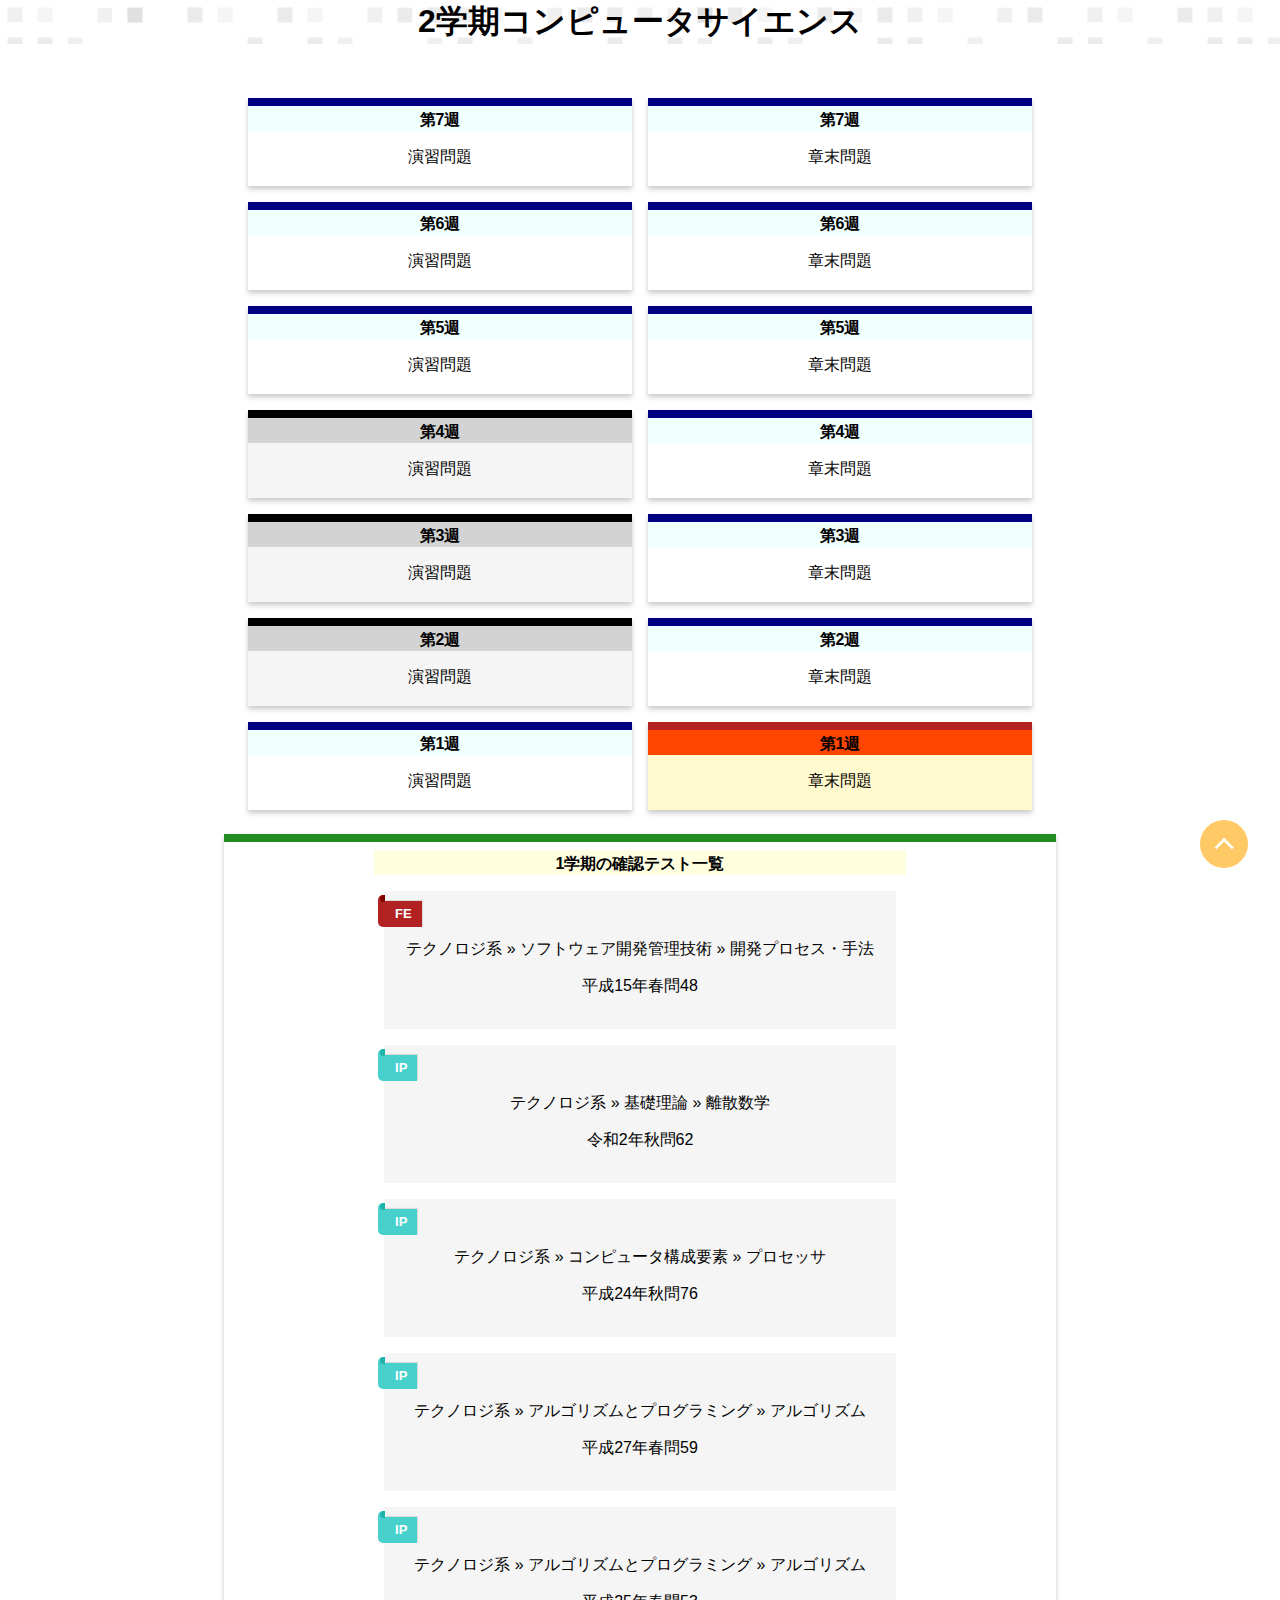
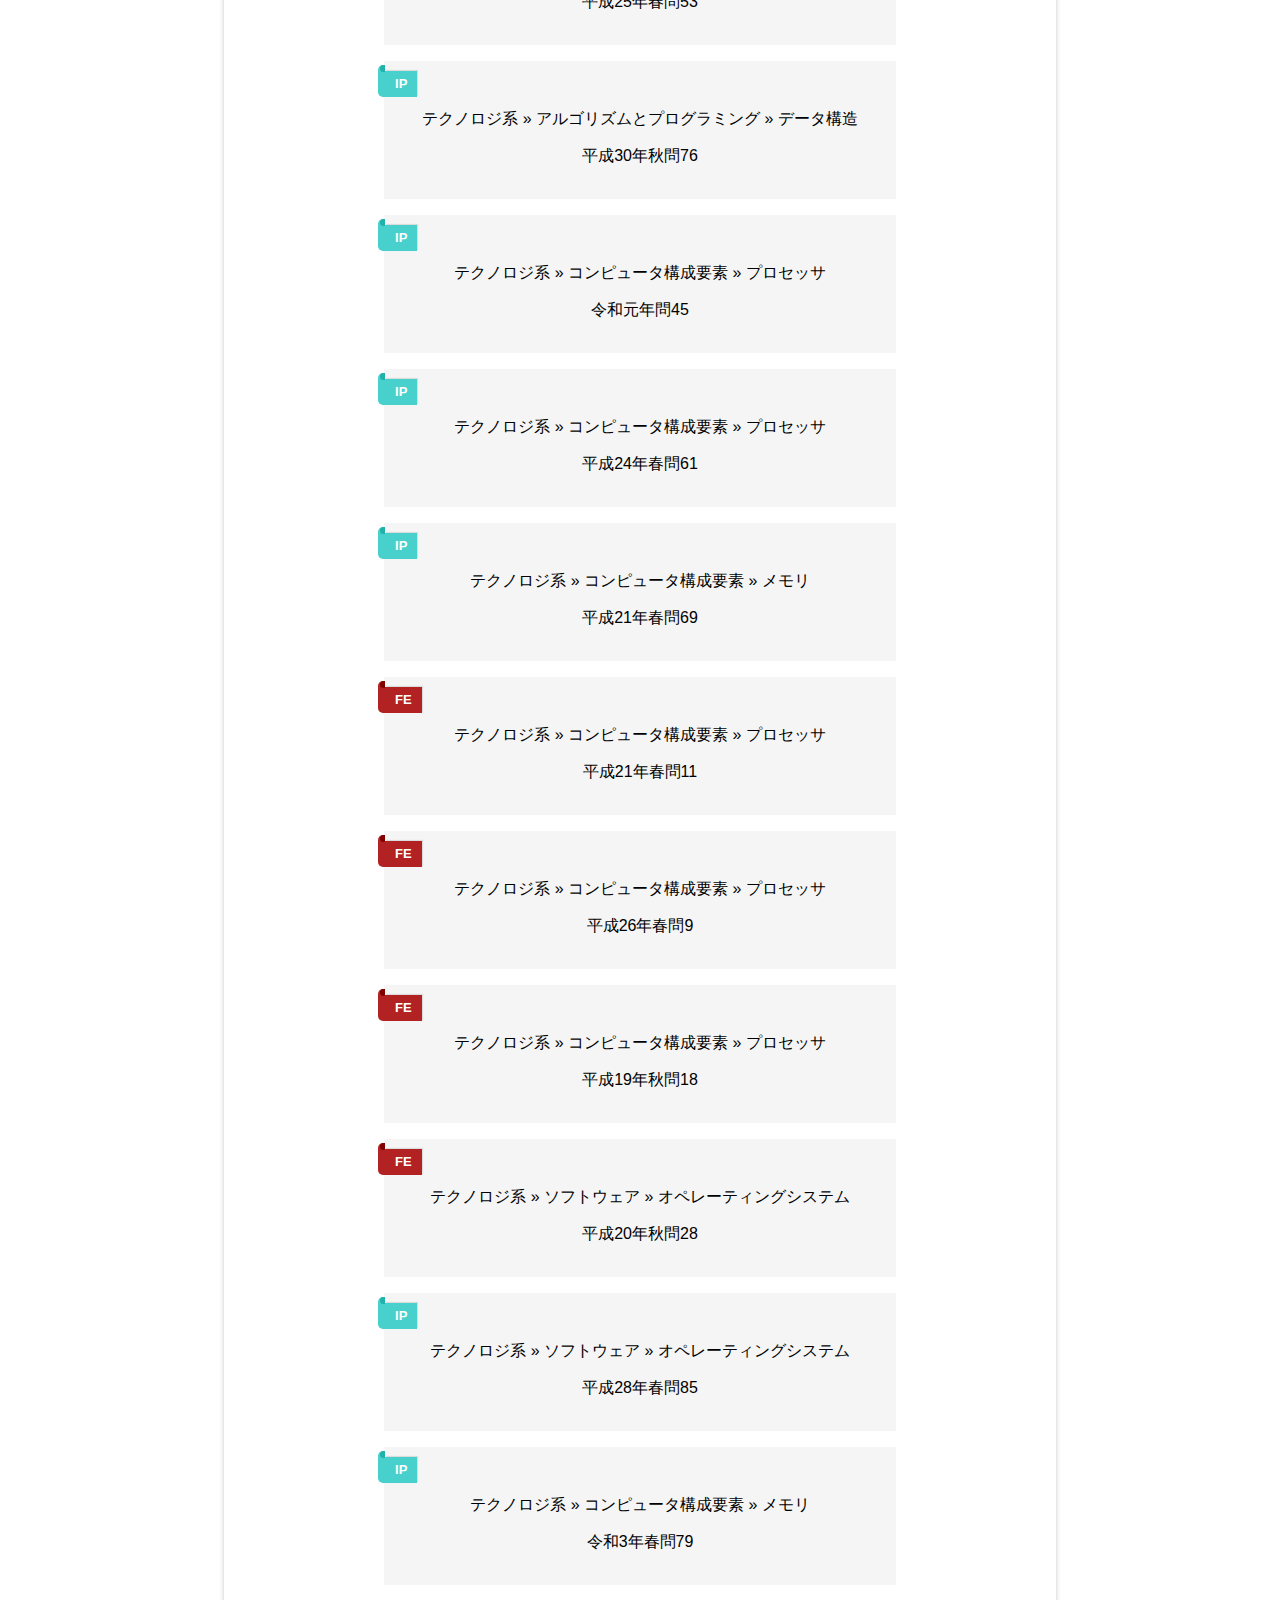
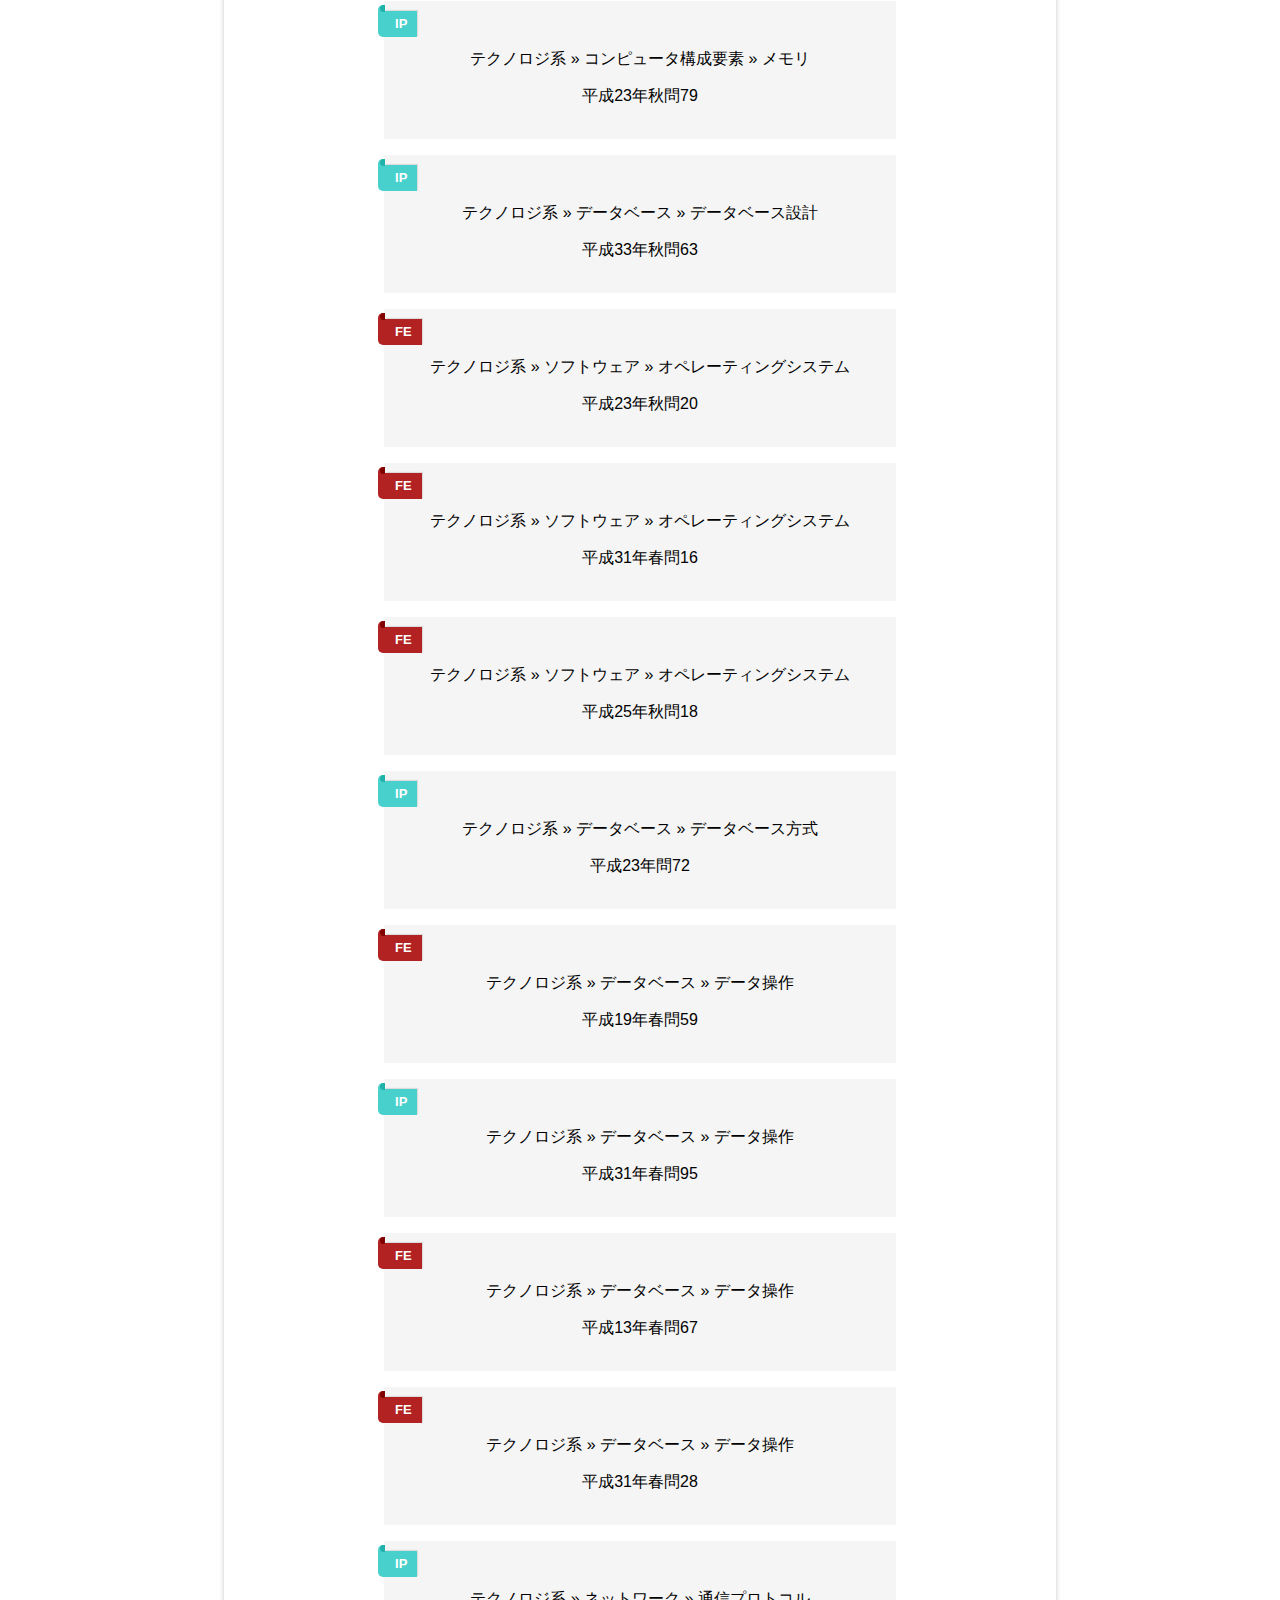
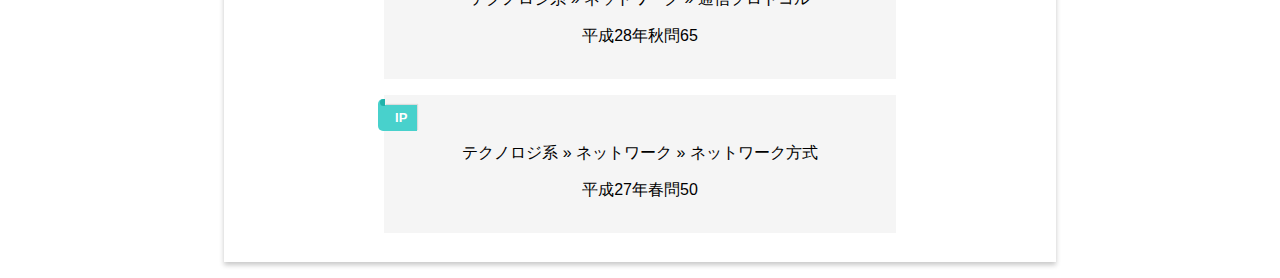
==== commit 474cd0fc: "Add files via upload" ====
--- a/index.html
+++ b/index.html
@@ -9,10 +9,6 @@
 	</head>
 	<body id = "Page_top">
 		<h1 id = "BgH1"><div>2学期コンピュータサイエンス</div></h1>
-		<div class = "info">
-			<div class = "infoTitle"><span class = "blink">news</span></div>
-				<div>・<a href = "syoumatu1.html" class = "link">第1週目の章末問題</a>をアップしました。</div>
-			</div>
 		</div>
 		<div id = "scl"></div>
 		<div id = "week">
